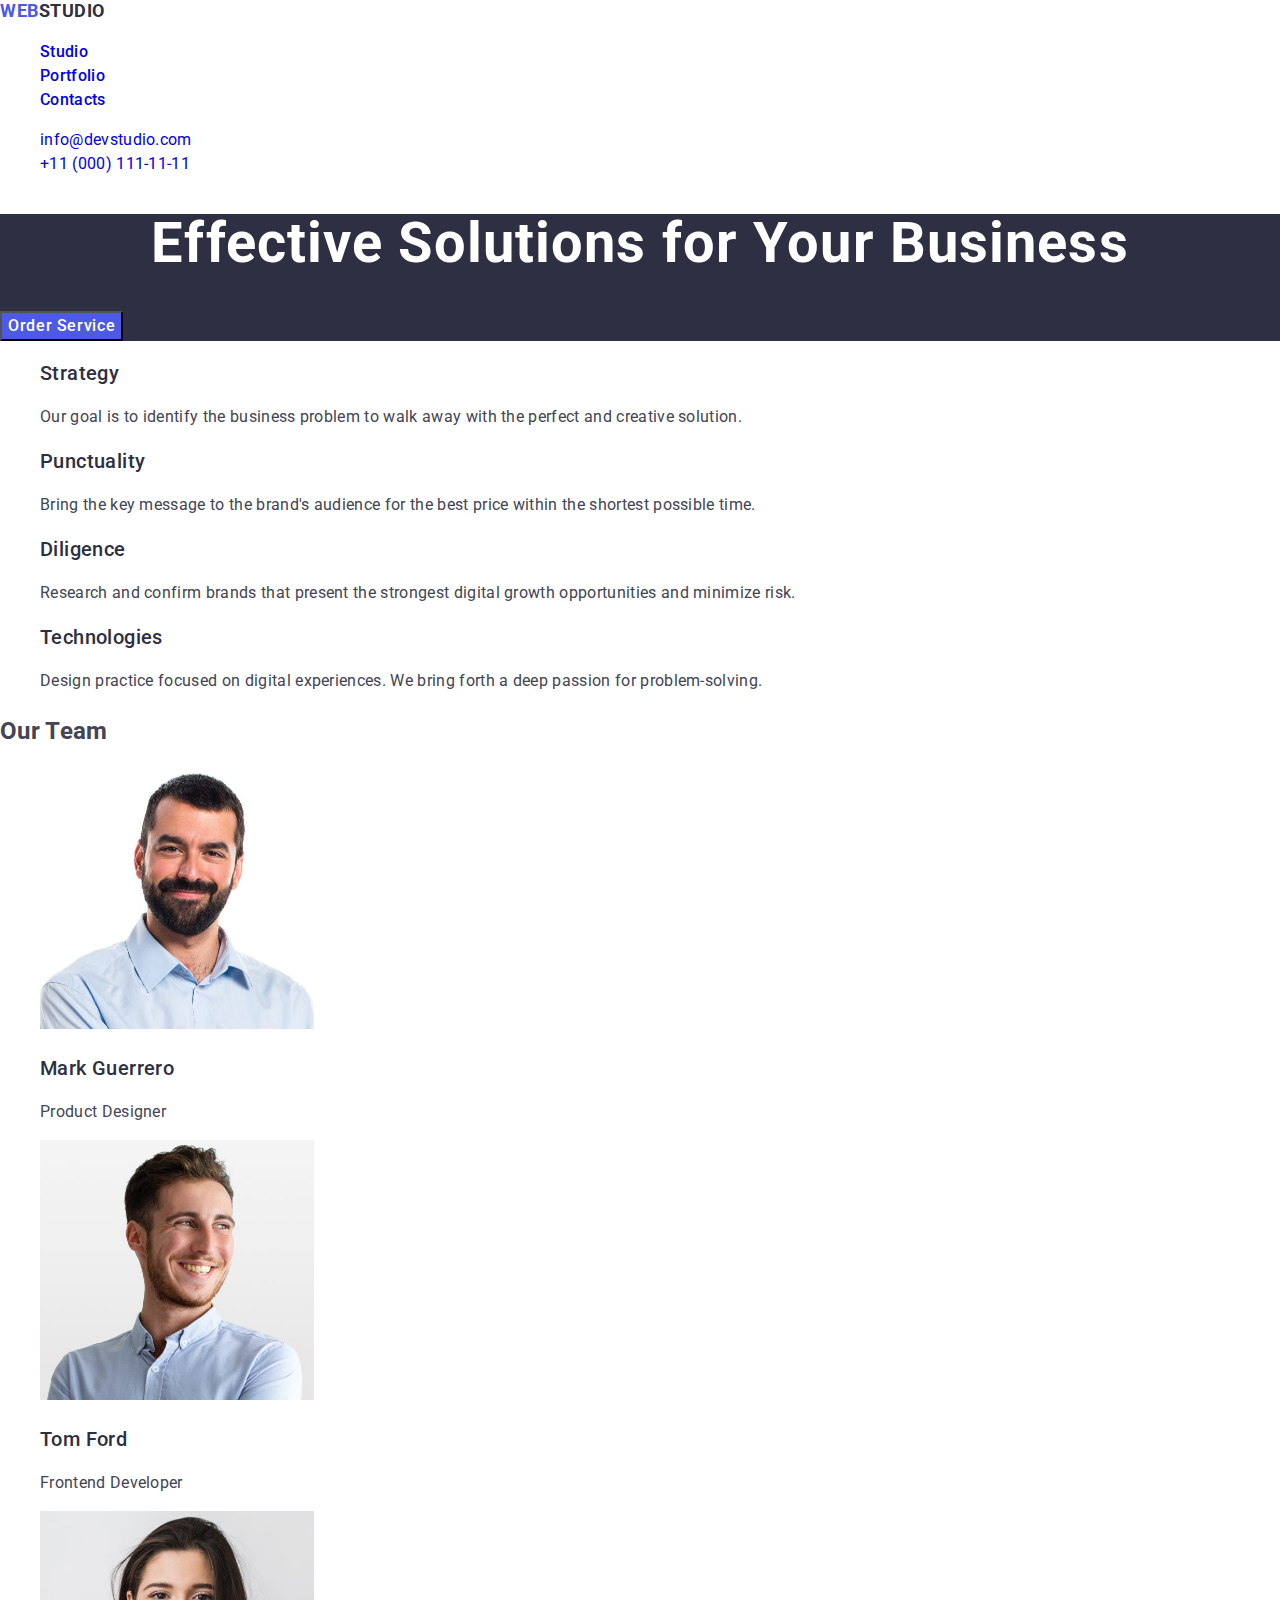
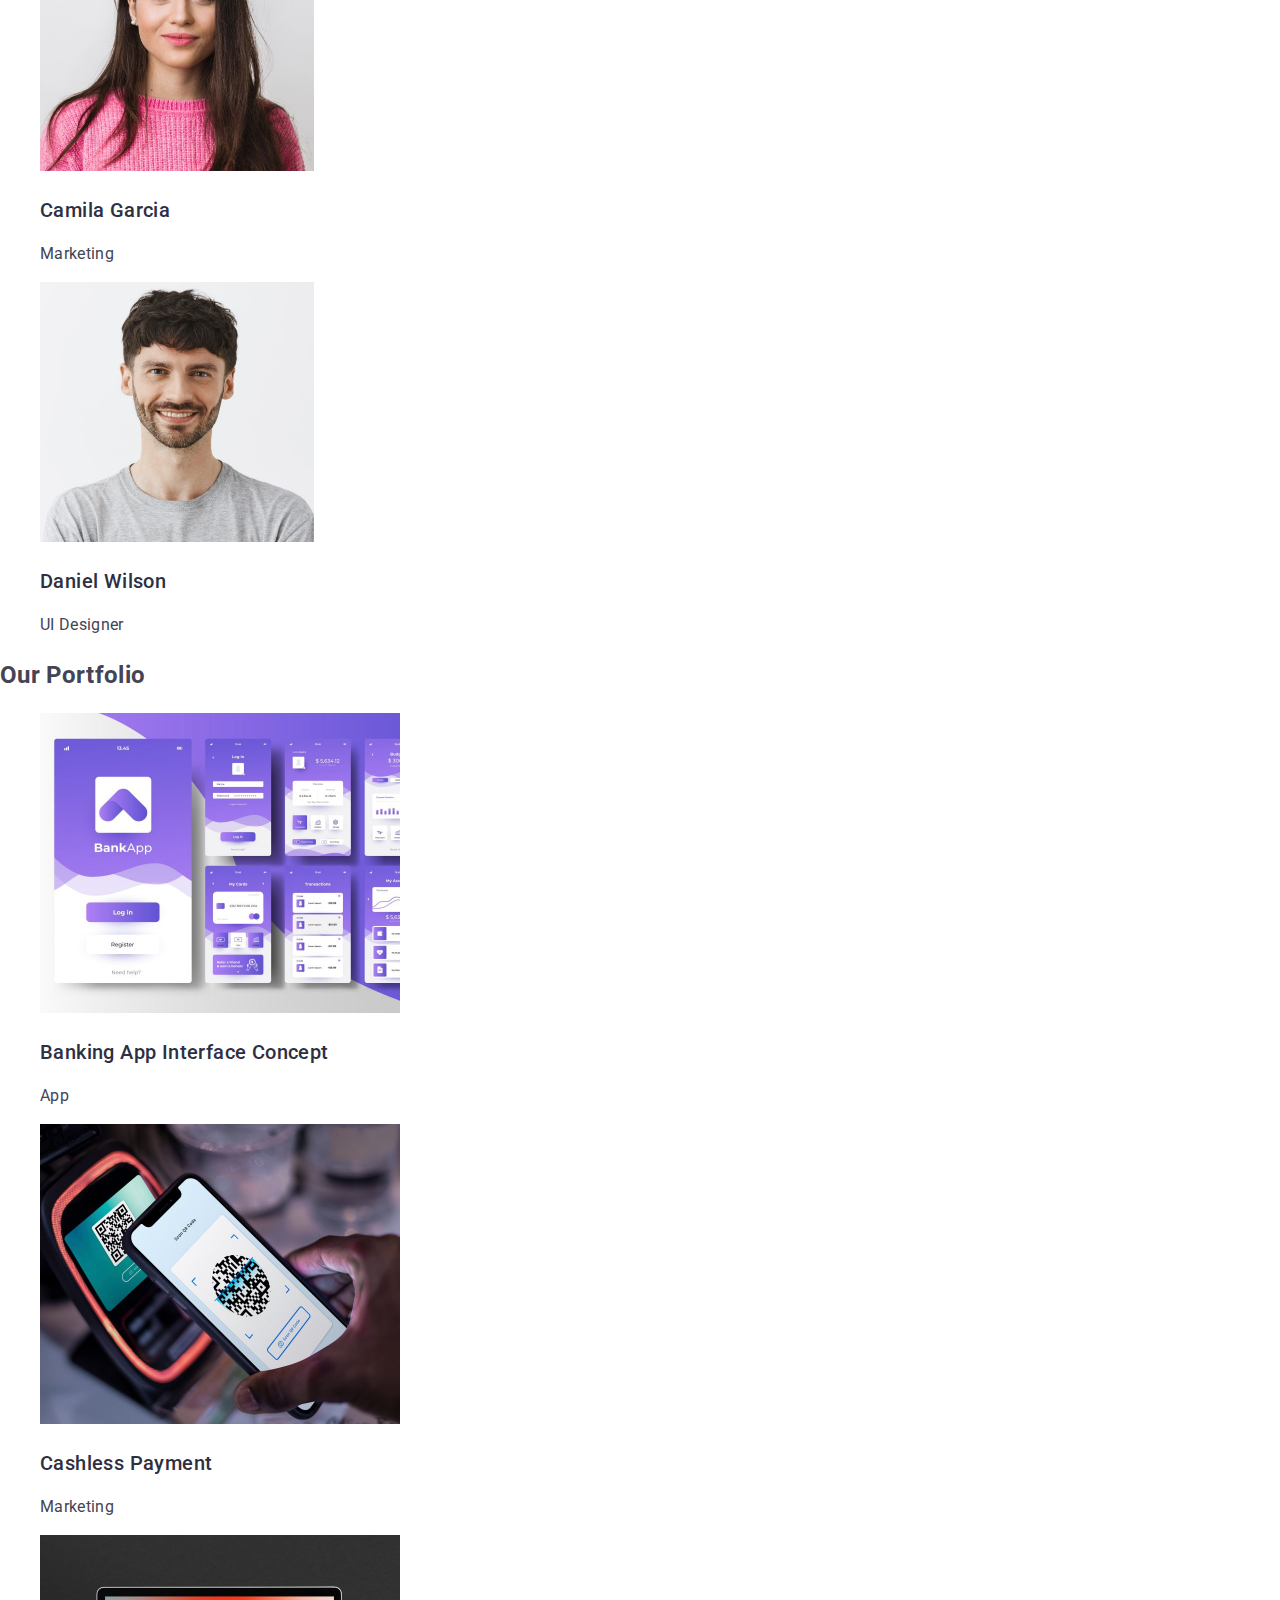
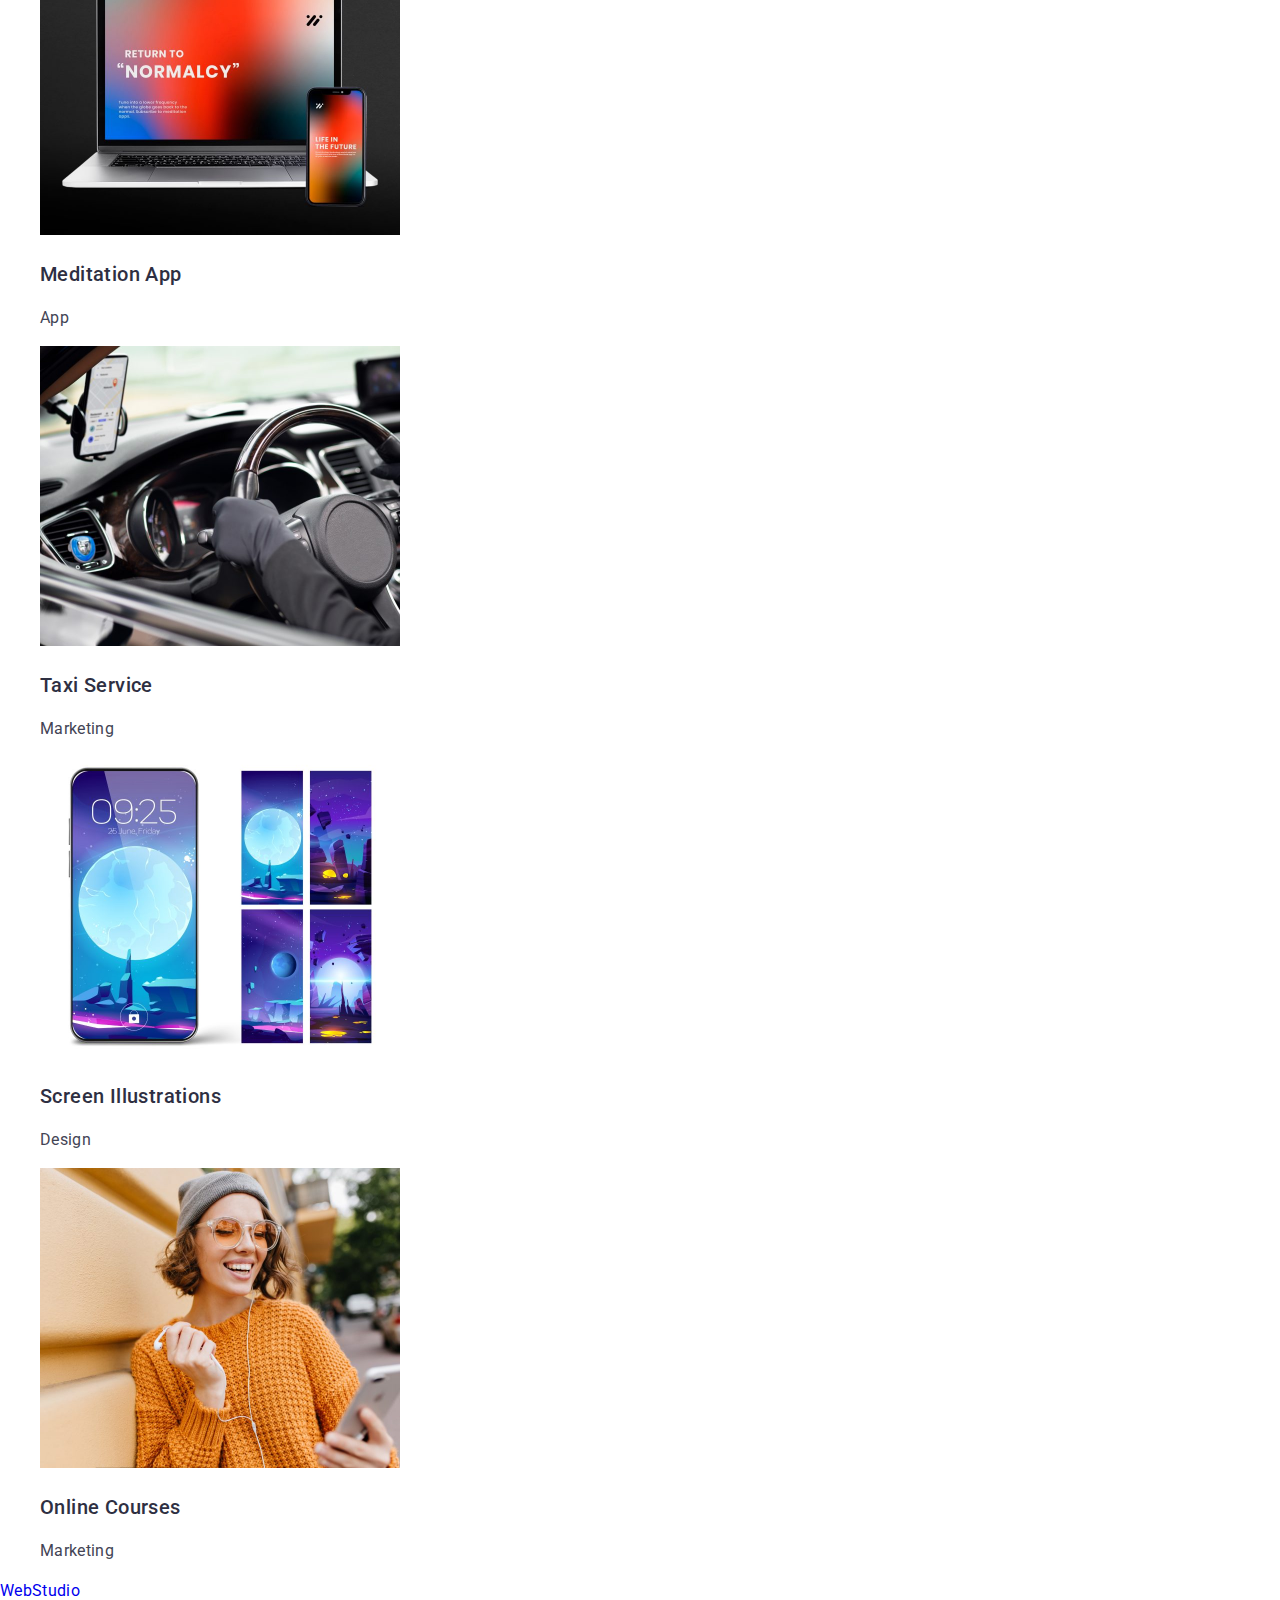
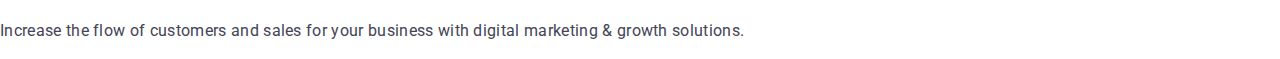
==== index.html @ e2eb5ea9 ".section-subtitle, .text" ====
<!DOCTYPE html>
<html lang="en">

<!-- #region Head -->

<head>
  <meta charset="UTF-8">
  <meta
    name="viewport"
    content="width=device-width, initial-scale=1.0"
  >
  <meta
    name="description"
    content="Creating modern and human-crafted websites"
  >
  <meta
    name="keywords"
    content="webpages, websites, business, portfolio, technologies, apps, service, solutions, strategies, sales, digital marketing"
  >

  <title>Webstudio</title>

  <!-- Custom Fonts -->
  <link
    rel="preconnect"
    href="https://fonts.googleapis.com"
  >
  <link
    rel="preconnect"
    href="https://fonts.gstatic.com"
    crossorigin
  >
  <link
    href="https://fonts.googleapis.com/css2?family=Raleway:wght@700&family=Roboto:wght@400;500;700&display=swap"
    rel="stylesheet"
  >

  <!-- Normalize -->
  <link
    rel="stylesheet"
    href="https://cdn.jsdelivr.net/npm/modern-normalize@2.0.0/modern-normalize.min.css"
  >

  <!-- Custom Styles -->
  <link
    rel="stylesheet"
    href="./css/styles.css"
  >
</head>
<!-- #endregion Head -->

<body>
  <!-- #region Header -->
  <header>
    <nav>
      <a
        href="./index.html"
        class="logo"
      >
        <span class=" logo logo-accent">Web</span>Studio
      </a>

      <ul class="nav-items">
        <li>
          <a href="#studio">
            Studio
          </a>
        </li>

        <li>
          <a href="#portfolio">
            Portfolio
          </a>
        </li>

        <li>
          <a href="#contacts">
            Contacts
          </a>
        </li>
      </ul>
    </nav>

    <address>
      <ul>
        <li>
          <a href="mailto:info@devstudio.com">
            info@devstudio.com
          </a>
        </li>

        <li>
          <a href="tel:+110001111111">
            +11 (000) 111-11-11
          </a>
        </li>
      </ul>
    </address>
  </header>
  <!-- #endregion Header -->

  <!-- #region Main -->
  <main>
    <!-- #region Hero -->
    <section class="hero">
      <h1 class="page-title">Effective Solutions for Your Business</h1>

      <button
        type="button"
        class="btn"
      >
        Order Service
      </button>
    </section>
    <!-- #endregion Hero -->

    <!-- #region Benefits -->
    <section>
      <h2
        class="visually-hidden section-title"
        id="studio"
      >
        Benefits
      </h2>

      <ul>
        <li>
          <h3 class="section-subtitle">Strategy</h3>
          <p class="text">
            Our goal is to identify the business problem to walk away with the perfect and creative solution.
          </p>
        </li>

        <li>
          <h3 class="section-subtitle">Punctuality</h3>
          <p class="text">
            Bring the key message to the brand's audience for the best price within the shortest possible time.
          </p>
        </li>

        <li>
          <h3 class="section-subtitle">Diligence</h3>
          <p class="text">
            Research and confirm brands that present the strongest digital growth opportunities and minimize risk.
          </p>
        </li>

        <li>
          <h3 class="section-subtitle">Technologies</h3>
          <p class="text">
            Design practice focused on digital experiences. We bring forth a deep passion for problem-solving.
          </p>
        </li>
      </ul>
    </section>
    <!-- #endregion Benefits -->

    <!-- #region Our-Team -->
    <section>
      <h2
        id="contacts"
        class="section-title"
      >
        Our Team
      </h2>

      <ul>
        <li>
          <img
            src="./images/our-team/img-1.jpg"
            alt="Team member number 1"
            width="274"
            height="260"
          >
          <h3 class="section-subtitle">Mark Guerrero</h3>
          <p class="text">Product Designer</p>
        </li>

        <li>
          <img
            src="./images/our-team/img-2.jpg"
            alt="Team member number 2"
            width="274"
            height="260"
          >
          <h3 class="section-subtitle">Tom Ford</h3>
          <p class="text">Frontend Developer</p>
        </li>

        <li>
          <img
            src="./images/our-team/img-3.jpg"
            alt="Team member number 3"
            width="274"
            height="260"
          >
          <h3 class="section-subtitle">Camila Garcia</h3>
          <p class="text">Marketing</p>
        </li>

        <li>
          <img
            src="./images/our-team/img-4.jpg"
            alt="Team member number 4"
            width="274"
            height="260"
          >
          <h3 class="section-subtitle">Daniel Wilson</h3>
          <p class="text">UI Designer</p>
        </li>
      </ul>
    </section>
    <!-- #endregion Our-Team -->

    <!-- #region Our-Portfolio -->
    <h2
      id="portfolio"
      class="section-title"
    >
      Our Portfolio
    </h2>
    <ul>
      <li>
        <a href="">
          <img
            src="./images/our-portfolio/img-1.jpg"
            alt="Portfolio project example number 1"
            width="360"
            height="300"
          >
          <h3 class="section-subtitle">Banking App Interface Concept</h3>
          <p class="text">App</p>
        </a>
      </li>

      <li>
        <a href="">
          <img
            src="./images/our-portfolio/img-2.jpg"
            alt="Portfolio project example number 2"
            width="360"
            height="300"
          >
          <h3 class="section-subtitle">Cashless Payment</h3>
          <p class="text">Marketing</p>
        </a>
      </li>

      <li>
        <a href="">
          <img
            src="./images/our-portfolio/img-3.jpg"
            alt="Portfolio project example number 3"
            width="360"
            height="300"
          >
          <h3 class="section-subtitle">Meditation App</h3>
          <p class="text">App</p>
        </a>
      </li>

      <li>
        <a href="">
          <img
            src="./images/our-portfolio/img-4.jpg"
            alt="Portfolio project example number 4"
            width="360"
            height="300"
          >
          <h3 class="section-subtitle">Taxi Service</h3>
          <p class="text">Marketing</p>
        </a>
      </li>

      <li>
        <a href="">
          <img
            src="./images/our-portfolio/img-5.jpg"
            alt="Portfolio project example number 5"
            width="360"
            height="300"
          >
          <h3 class="section-subtitle">Screen Illustrations</h3>
          <p class="text">Design</p>
        </a>
      </li>

      <li>
        <a href="">
          <img
            src="./images/our-portfolio/img-6.jpg"
            alt="Portfolio project example number 6"
            width="360"
            height="300"
          >
          <h3 class="section-subtitle">Online Courses</h3>
          <p class="text">Marketing</p>
        </a>
      </li>
    </ul>
    <!-- #endregion Our-Portfolio -->
  </main>
  <!-- #nedregion Main -->

  <!-- #region Footer -->
  <footer>
    <a href="./index.html">
      <span>Web</span>Studio
    </a>

    <p class="text .footer-text">
      Increase the flow of customers and sales for your business with digital marketing & growth solutions.
    </p>
  </footer>
  <!-- #endregion Footer -->
</body>

</html>
---- css/styles.css ----
/* #region Variables */
:root {
  /* Fonts */
  --primary-font: 'Roboto', sans-serif;
  --secondary-font: 'Raleway', sans-serif;

  /* Colors */
  --primary-brand-cl: #4d5ae5;
  --pressed-state-cl: #404bbf;
  --dark-cl: #2e2f42;
  --success-cl: #31d0aa;
  --text-cl: #434455;
  --subtle-text-cl: #8e8f99;
  --accent-cl: #e7e9fc;
  --light-cl: #f4f4fd;
  --modal-overlay-cl: rgba(46, 47, 66, 0.4);
  --hero-bg-cl: rgba(46, 47, 66, 0.7);
  --white-bg-cl: #fff;
  --modal-bg-cl: #fcfcfc;
}
/* #endregion Variables */

/* #region Base-Styles */
body {
  font-family: var(--primary-font);
  line-height: 1.5;
  letter-spacing: 0.02em;
  color: var(--text-cl);
  background-color: var(--white-bg-cl);

  /* Default values */
  font-size: 16px;
  font-weight: 400;
  font-style: normal;
}

a {
  text-decoration: none;
}

ul,
ol {
  list-style-type: none;
}

address {
  font-style: normal;
}

button {
  cursor: pointer;
  line-height: 1.5;
}
/* #endregion Base-Styles */

/* #region Common-Styles */
.visually-hidden {
  position: absolute;
  width: 1px;
  height: 1px;
  margin: -1px;
  border: 0;
  padding: 0;

  white-space: nowrap;
  clip-path: inset(100%);
  clip: rect(0 0 0 0);
  overflow: hidden;
}

.page-title {
  font-weight: 700;
  font-size: 56px;
  line-height: 1.07;
  letter-spacing: 0.02em;
  text-align: center;
  color: var(--white-bg-cl);
}

.btn {
  font-weight: 500;
  letter-spacing: 0.04em;
  background-color: var(--primary-brand-cl);
  color: var(--white-bg-cl);
}

.section-title {
}

.section-subtitle {
  font-family: var(--font-family);
  font-weight: 500;
  font-size: 20px;
  line-height: 120%;
  letter-spacing: 0.02em;
  color: var(--dark-cl);
}

.text {
  font-family: var(--font-family);
  font-weight: 400;
  font-size: 16px;
  line-height: 150%;
  letter-spacing: 0.02em;
  color: var(--text-cl);
}
/* #endregion Common-Styles */

/* #region Header */
.logo {
  color: var(--dark-cl);
  font-size: 18px;
  font-weight: 700;
  line-height: 1.17;
  letter-spacing: 0.03em;
  text-transform: uppercase;
}

.logo-accent {
  color: var(--primary-brand-cl);
}

.nav-items {
  font-weight: 500;
  letter-spacing: 0.02em;
  color: var(--dark-cl);
}
/* #endregion Header */

/* #rerion Hero */
.hero {
  background-color: var(--dark-cl);
}
/* #endrerion Hero */

/* #region Benefits */
/* #endregion Benefits */

/* #region Our-Team */
/* #endregion Our-Team */

/* #region Our-Portfolio */
/* #endregion Our-Portfolio */

/* #region Footer */
.footer-text {
  color: var(--light-cl);
}
/* #endregion Footer */

/* .raleway {
  font-optical-sizing: auto;
} */
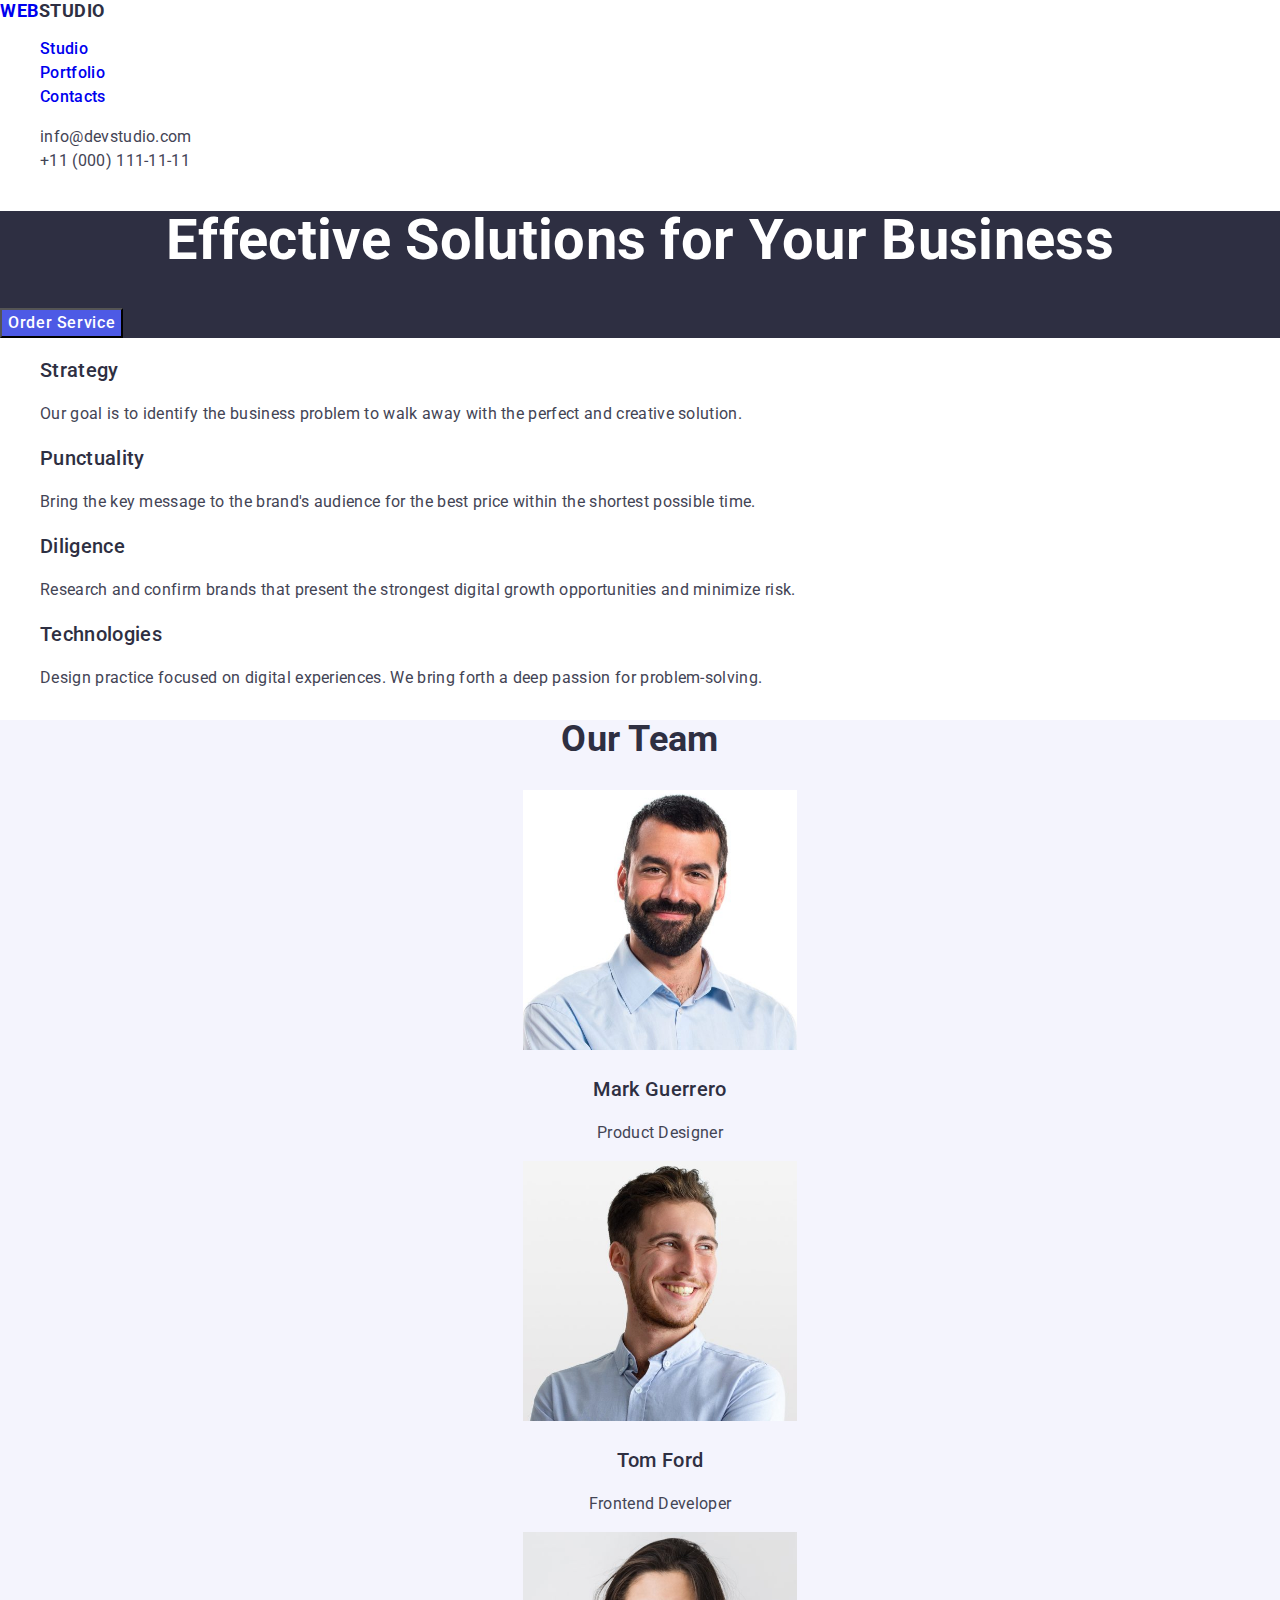
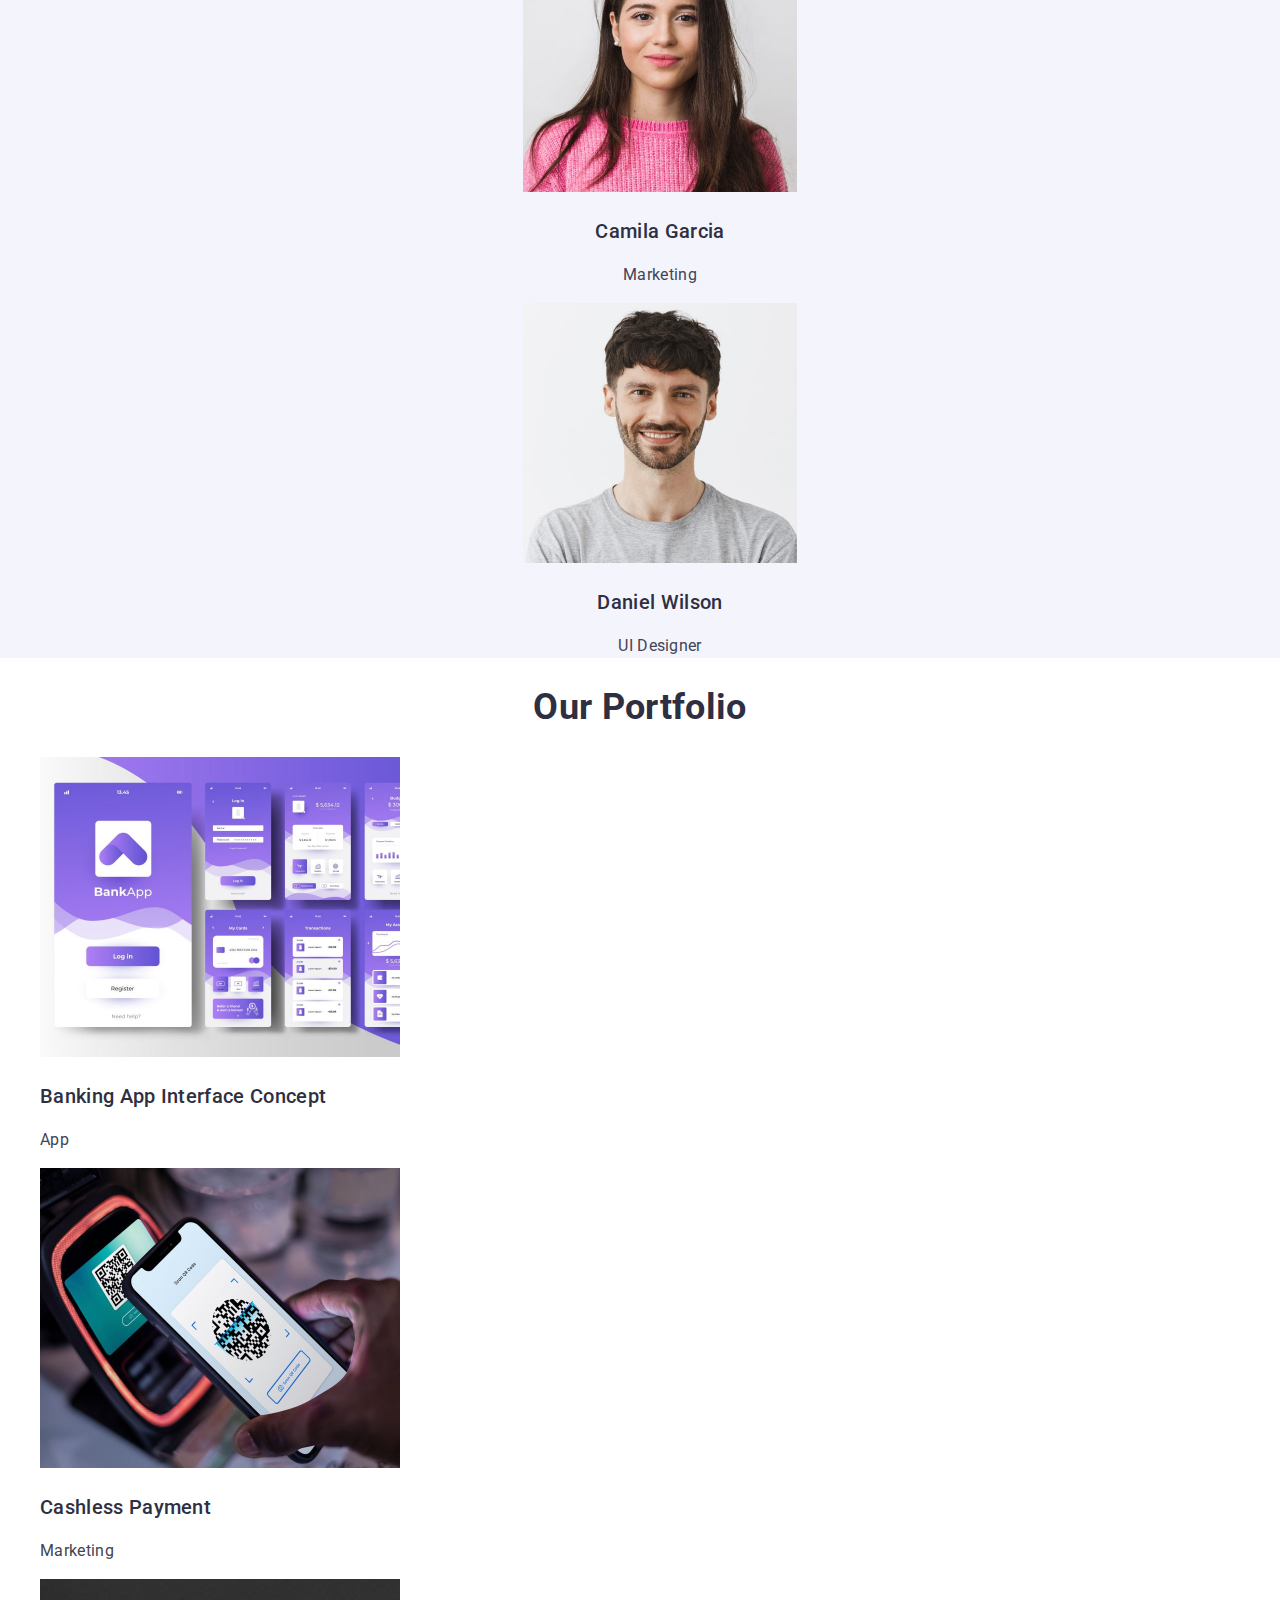
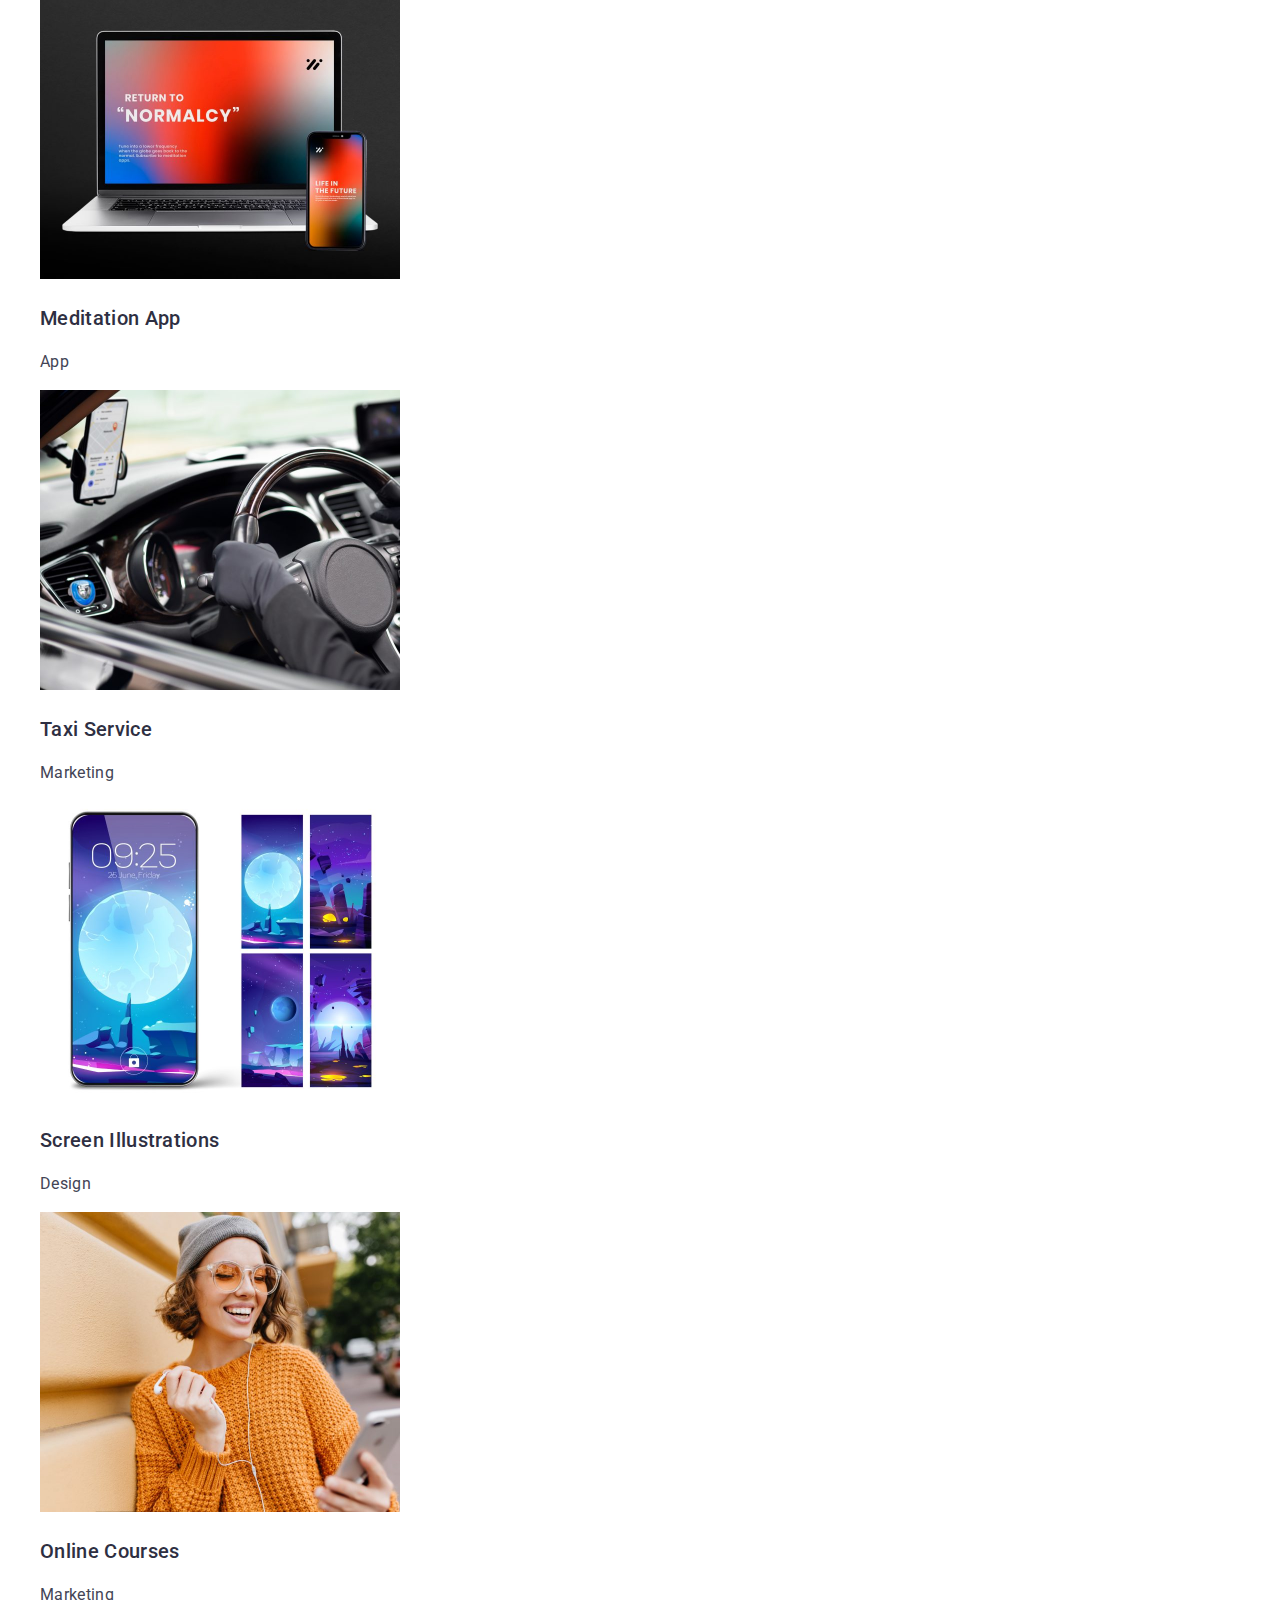
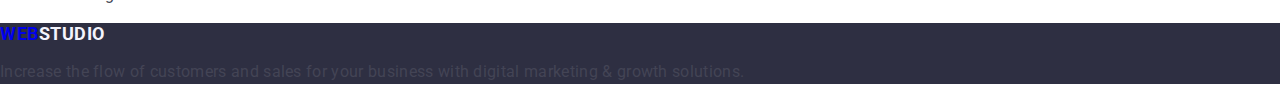
==== commit 5be3da27: "dealing with the states" ====
--- a/index.html
+++ b/index.html
@@ -53,28 +53,36 @@
   <!-- #region Header -->
   <header>
     <nav>
-      <a
-        href="./index.html"
-        class="logo"
-      >
-        <span class=" logo logo-accent">Web</span>Studio
-      </a>
+      <div class="logo">
+        <a href="./index.html">
+          Web<span class="logo-header-accent">Studio</span>
+        </a>
+      </div>
 
       <ul class="nav-items">
         <li>
-          <a href="#studio">
+          <a
+            href="#studio"
+            class="nav-link"
+          >
             Studio
           </a>
         </li>
 
         <li>
-          <a href="#portfolio">
+          <a
+            href="#portfolio"
+            class="nav-link"
+          >
             Portfolio
           </a>
         </li>
 
         <li>
-          <a href="#contacts">
+          <a
+            href="#contacts"
+            class="nav-link"
+          >
             Contacts
           </a>
         </li>
@@ -84,13 +92,19 @@
     <address>
       <ul>
         <li>
-          <a href="mailto:info@devstudio.com">
+          <a
+            href="mailto:info@devstudio.com"
+            class="address-link"
+          >
             info@devstudio.com
           </a>
         </li>
 
         <li>
-          <a href="tel:+110001111111">
+          <a
+            href="tel:+110001111111"
+            class="address-link"
+          >
             +11 (000) 111-11-11
           </a>
         </li>
@@ -156,7 +170,7 @@
     <!-- #endregion Benefits -->
 
     <!-- #region Our-Team -->
-    <section>
+    <section class="team">
       <h2
         id="contacts"
         class="section-title"
@@ -303,10 +317,12 @@
   <!-- #nedregion Main -->
 
   <!-- #region Footer -->
-  <footer>
-    <a href="./index.html">
-      <span>Web</span>Studio
-    </a>
+  <footer class="footer">
+    <div class="logo">
+      <a href="./index.html">
+        Web<span class="logo-footer-accent">Studio</span>
+      </a>
+    </div>
 
     <p class="text .footer-text">
       Increase the flow of customers and sales for your business with digital marketing & growth solutions.
--- a/css/styles.css
+++ b/css/styles.css
@@ -72,7 +72,6 @@
   font-weight: 700;
   font-size: 56px;
   line-height: 1.07;
-  letter-spacing: 0.02em;
   text-align: center;
   color: var(--white-bg-cl);
 }
@@ -80,33 +79,29 @@
 .btn {
   font-weight: 500;
   letter-spacing: 0.04em;
+  color: var(--white-bg-cl);
   background-color: var(--primary-brand-cl);
-  color: var(--white-bg-cl);
 }
 
 .section-title {
+  font-weight: 700;
+  font-size: 36px;
+  line-height: 1.11;
+  text-align: center;
+  color: var(--dark-cl);
 }
 
 .section-subtitle {
-  font-family: var(--font-family);
   font-weight: 500;
   font-size: 20px;
-  line-height: 120%;
-  letter-spacing: 0.02em;
+  line-height: 1.2;
   color: var(--dark-cl);
 }
 
 .text {
-  font-family: var(--font-family);
-  font-weight: 400;
-  font-size: 16px;
-  line-height: 150%;
-  letter-spacing: 0.02em;
   color: var(--text-cl);
 }
-/* #endregion Common-Styles */
 
-/* #region Header */
 .logo {
   color: var(--dark-cl);
   font-size: 18px;
@@ -115,15 +110,30 @@
   letter-spacing: 0.03em;
   text-transform: uppercase;
 }
+/* #endregion Common-Styles */
 
-.logo-accent {
-  color: var(--primary-brand-cl);
+/* #region Header */
+.logo-header-accent {
+  color: var(--dark-cl);
 }
 
 .nav-items {
   font-weight: 500;
-  letter-spacing: 0.02em;
   color: var(--dark-cl);
+}
+
+.nav-link:hover,
+.nav-link:focus {
+  color: var(--pressed-state-cl);
+}
+
+.address-link {
+  color: currentColor;
+}
+
+.address-link:hover,
+.address-link:focus {
+  color: var(--pressed-state-cl);
 }
 /* #endregion Header */
 
@@ -137,17 +147,25 @@
 /* #endregion Benefits */
 
 /* #region Our-Team */
+.team {
+  background-color: var(--light-cl);
+  text-align: center;
+}
 /* #endregion Our-Team */
 
 /* #region Our-Portfolio */
 /* #endregion Our-Portfolio */
 
 /* #region Footer */
+.footer {
+  background-color: var(--dark-cl);
+}
+
+.logo-footer-accent {
+  color: var(--light-cl);
+}
+
 .footer-text {
   color: var(--light-cl);
 }
 /* #endregion Footer */
-
-/* .raleway {
-  font-optical-sizing: auto;
-} */
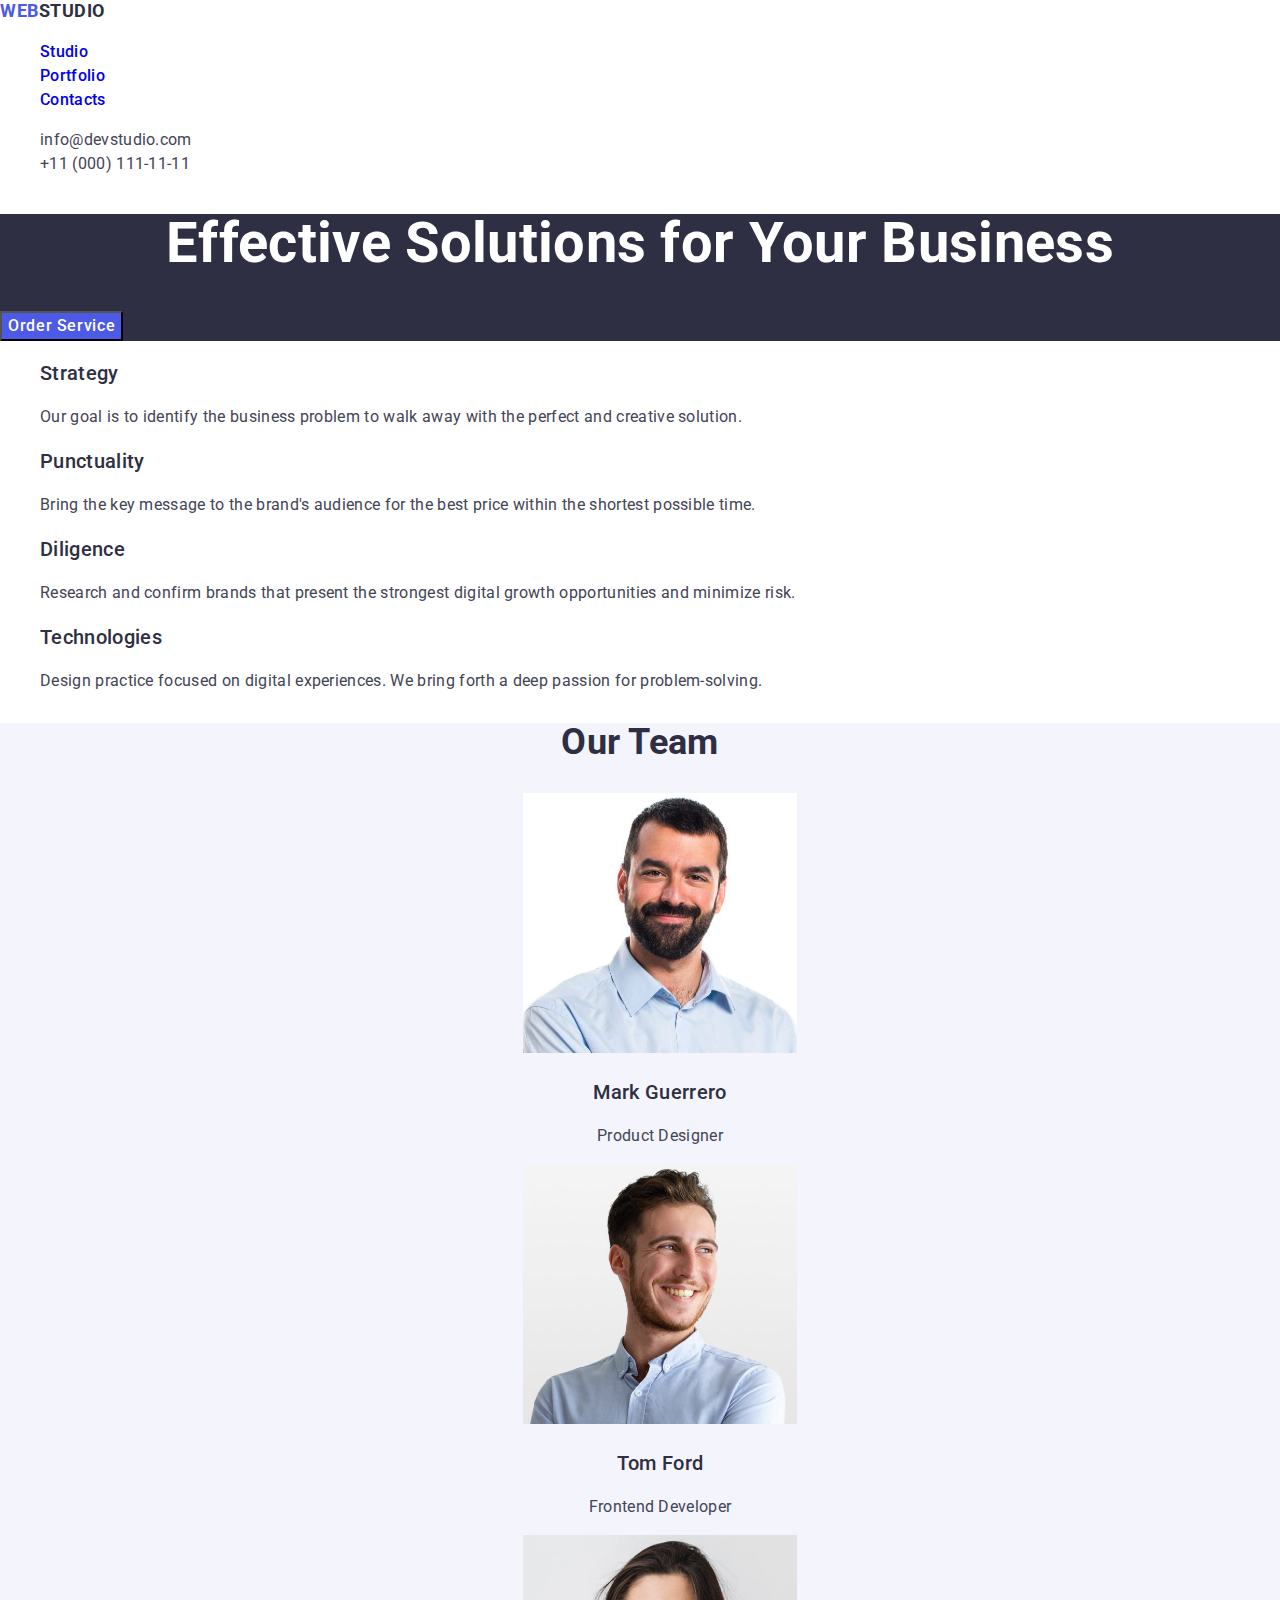
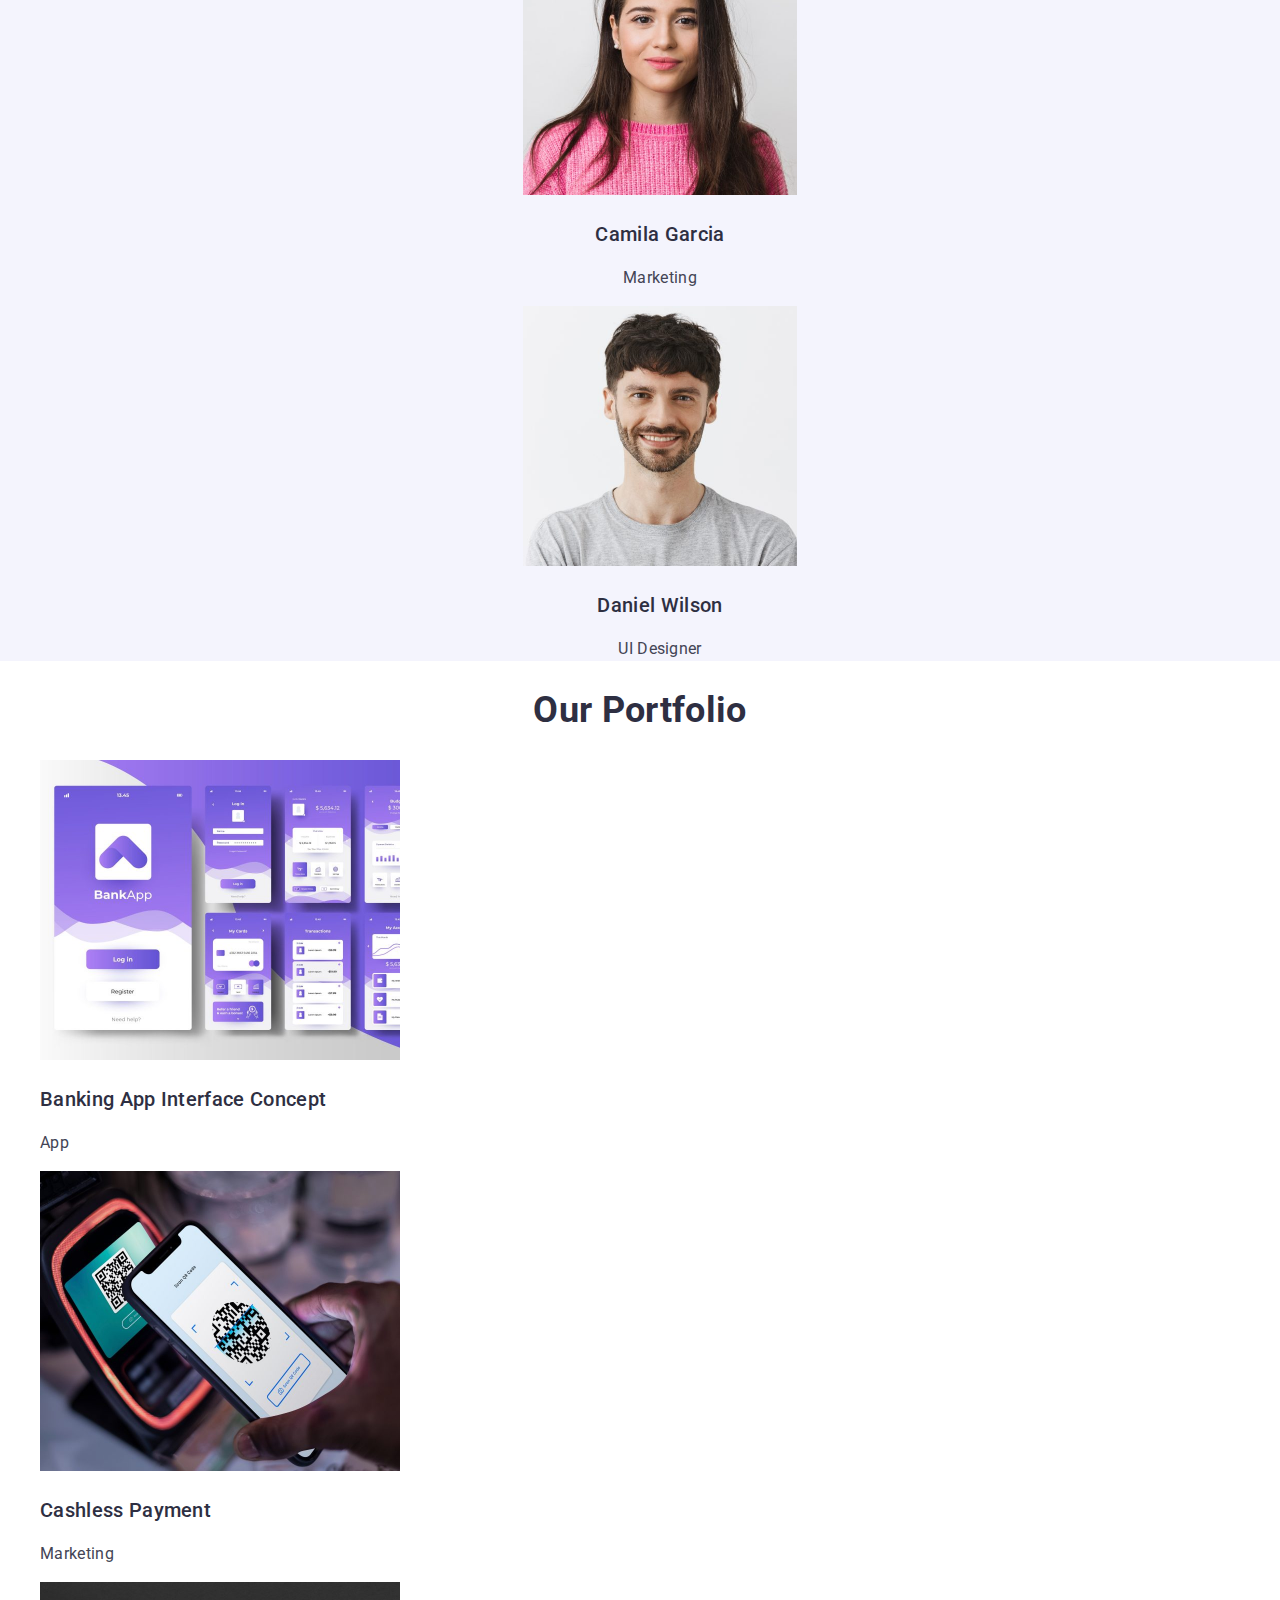
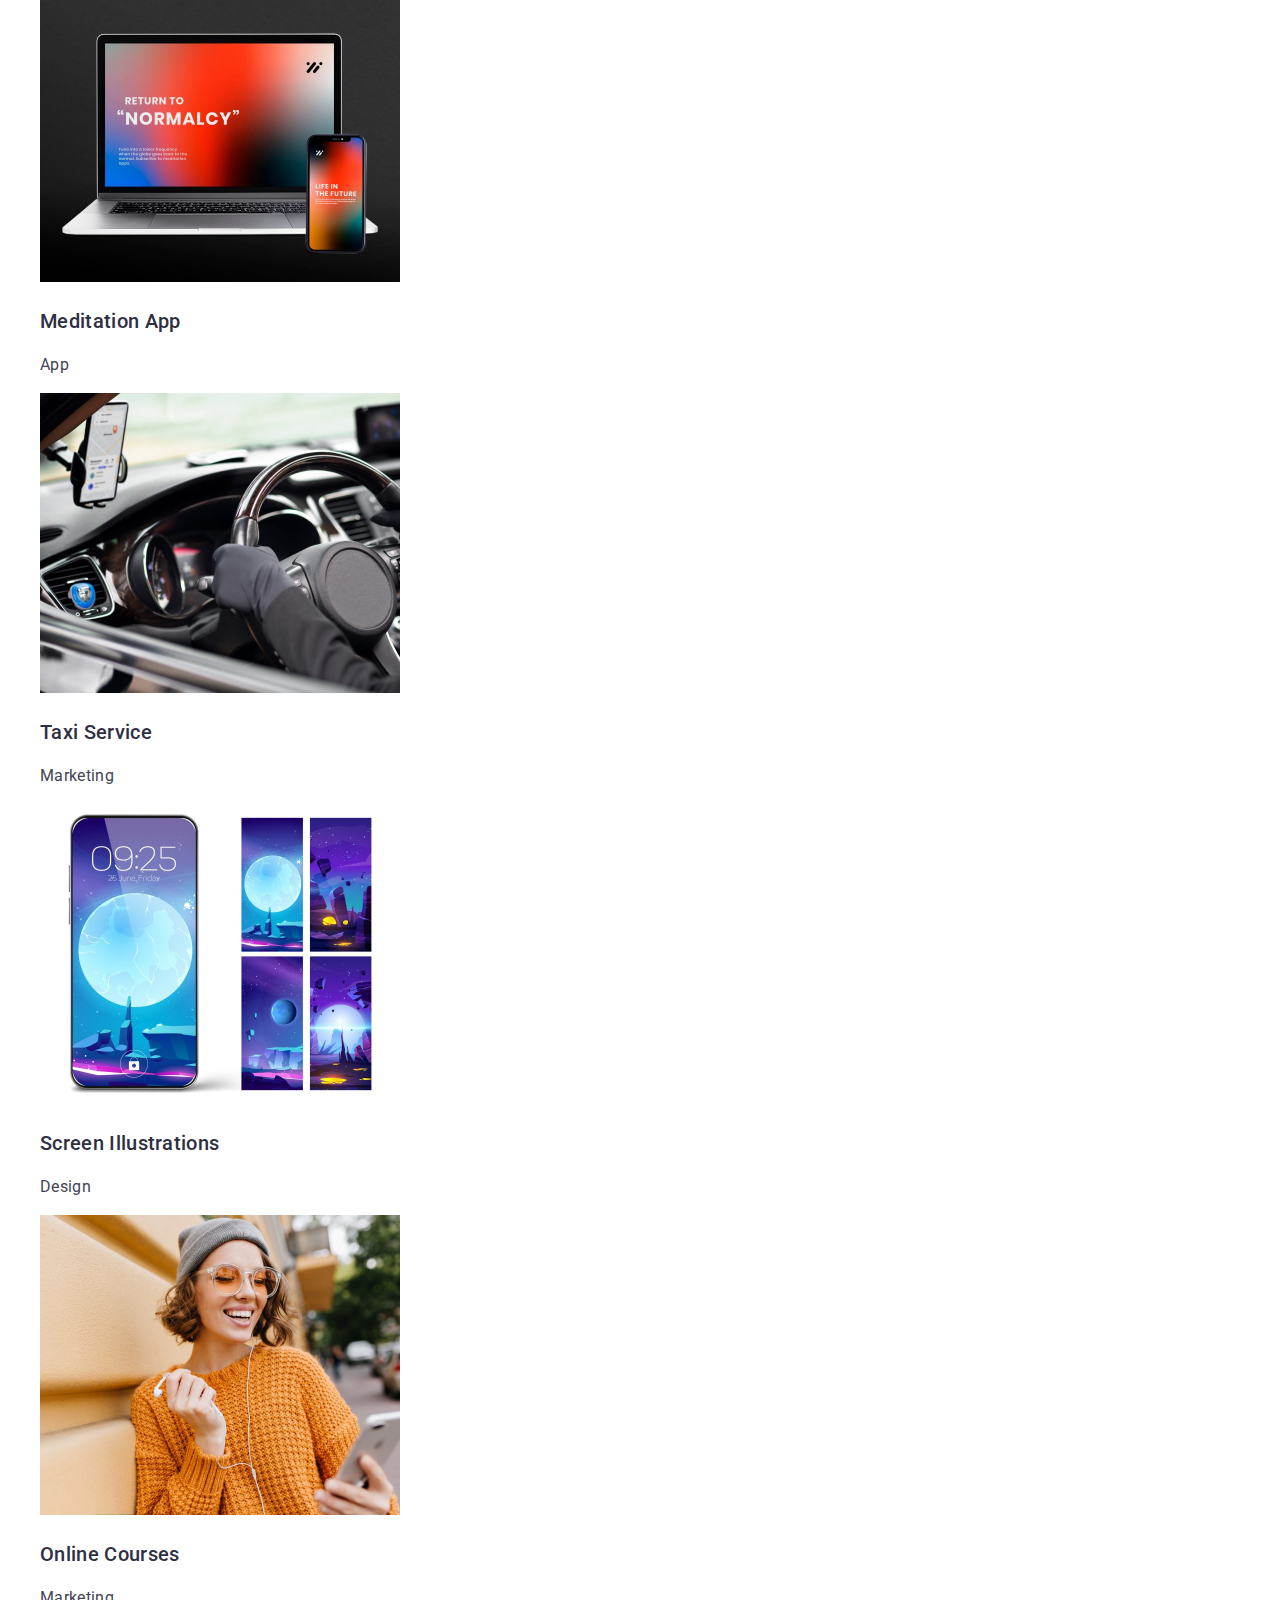
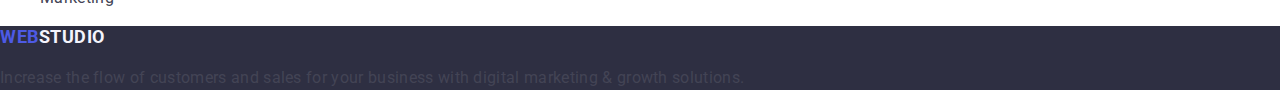
==== commit 815d07a4: "logo" ====
--- a/index.html
+++ b/index.html
@@ -53,11 +53,12 @@
   <!-- #region Header -->
   <header>
     <nav>
-      <div class="logo">
-        <a href="./index.html">
-          Web<span class="logo-header-accent">Studio</span>
-        </a>
-      </div>
+      <a
+        href="./index.html"
+        class="logo"
+      >
+        Web<span class="logo-header-accent">Studio</span>
+      </a>
 
       <ul class="nav-items">
         <li>
@@ -131,8 +132,9 @@
     <!-- #region Benefits -->
     <section>
       <h2
-        class="visually-hidden section-title"
+        class="section-title"
         id="studio"
+        hidden
       >
         Benefits
       </h2>
@@ -318,11 +320,12 @@
 
   <!-- #region Footer -->
   <footer class="footer">
-    <div class="logo">
-      <a href="./index.html">
-        Web<span class="logo-footer-accent">Studio</span>
-      </a>
-    </div>
+    <a
+      href="./index.html"
+      class="logo"
+    >
+      Web<span class="logo-footer-accent">Studio</span>
+    </a>
 
     <p class="text .footer-text">
       Increase the flow of customers and sales for your business with digital marketing & growth solutions.
--- a/css/styles.css
+++ b/css/styles.css
@@ -17,7 +17,13 @@
   --hero-bg-cl: rgba(46, 47, 66, 0.7);
   --white-bg-cl: #fff;
   --modal-bg-cl: #fcfcfc;
+
+  /* Font-Weights */
+  --base-weight: 400;
+  --lg-weight: 500;
+  --xl-weight: 700;
 }
+
 /* #endregion Variables */
 
 /* #region Base-Styles */
@@ -30,7 +36,7 @@
 
   /* Default values */
   font-size: 16px;
-  font-weight: 400;
+  font-weight: var(--base-weight);
   font-style: normal;
 }
 
@@ -49,27 +55,13 @@
 
 button {
   cursor: pointer;
-  line-height: 1.5;
+  font-family: inherit;
 }
 /* #endregion Base-Styles */
 
 /* #region Common-Styles */
-.visually-hidden {
-  position: absolute;
-  width: 1px;
-  height: 1px;
-  margin: -1px;
-  border: 0;
-  padding: 0;
-
-  white-space: nowrap;
-  clip-path: inset(100%);
-  clip: rect(0 0 0 0);
-  overflow: hidden;
-}
-
 .page-title {
-  font-weight: 700;
+  font-weight: var(--xl-weight);
   font-size: 56px;
   line-height: 1.07;
   text-align: center;
@@ -77,14 +69,20 @@
 }
 
 .btn {
-  font-weight: 500;
+  line-height: 1.5;
   letter-spacing: 0.04em;
+  font-weight: var(--lg-weight);
   color: var(--white-bg-cl);
   background-color: var(--primary-brand-cl);
 }
 
+.btn:hover,
+.btn:focus {
+  background-color: var(--pressed-state-cl);
+}
+
 .section-title {
-  font-weight: 700;
+  font-weight: var(--xl-weight);
   font-size: 36px;
   line-height: 1.11;
   text-align: center;
@@ -92,7 +90,7 @@
 }
 
 .section-subtitle {
-  font-weight: 500;
+  font-weight: var(--lg-weight);
   font-size: 20px;
   line-height: 1.2;
   color: var(--dark-cl);
@@ -103,9 +101,9 @@
 }
 
 .logo {
-  color: var(--dark-cl);
+  color: var(--primary-brand-cl);
   font-size: 18px;
-  font-weight: 700;
+  font-weight: var(--xl-weight);
   line-height: 1.17;
   letter-spacing: 0.03em;
   text-transform: uppercase;
@@ -118,7 +116,7 @@
 }
 
 .nav-items {
-  font-weight: 500;
+  font-weight: var(--lg-weight);
   color: var(--dark-cl);
 }
 
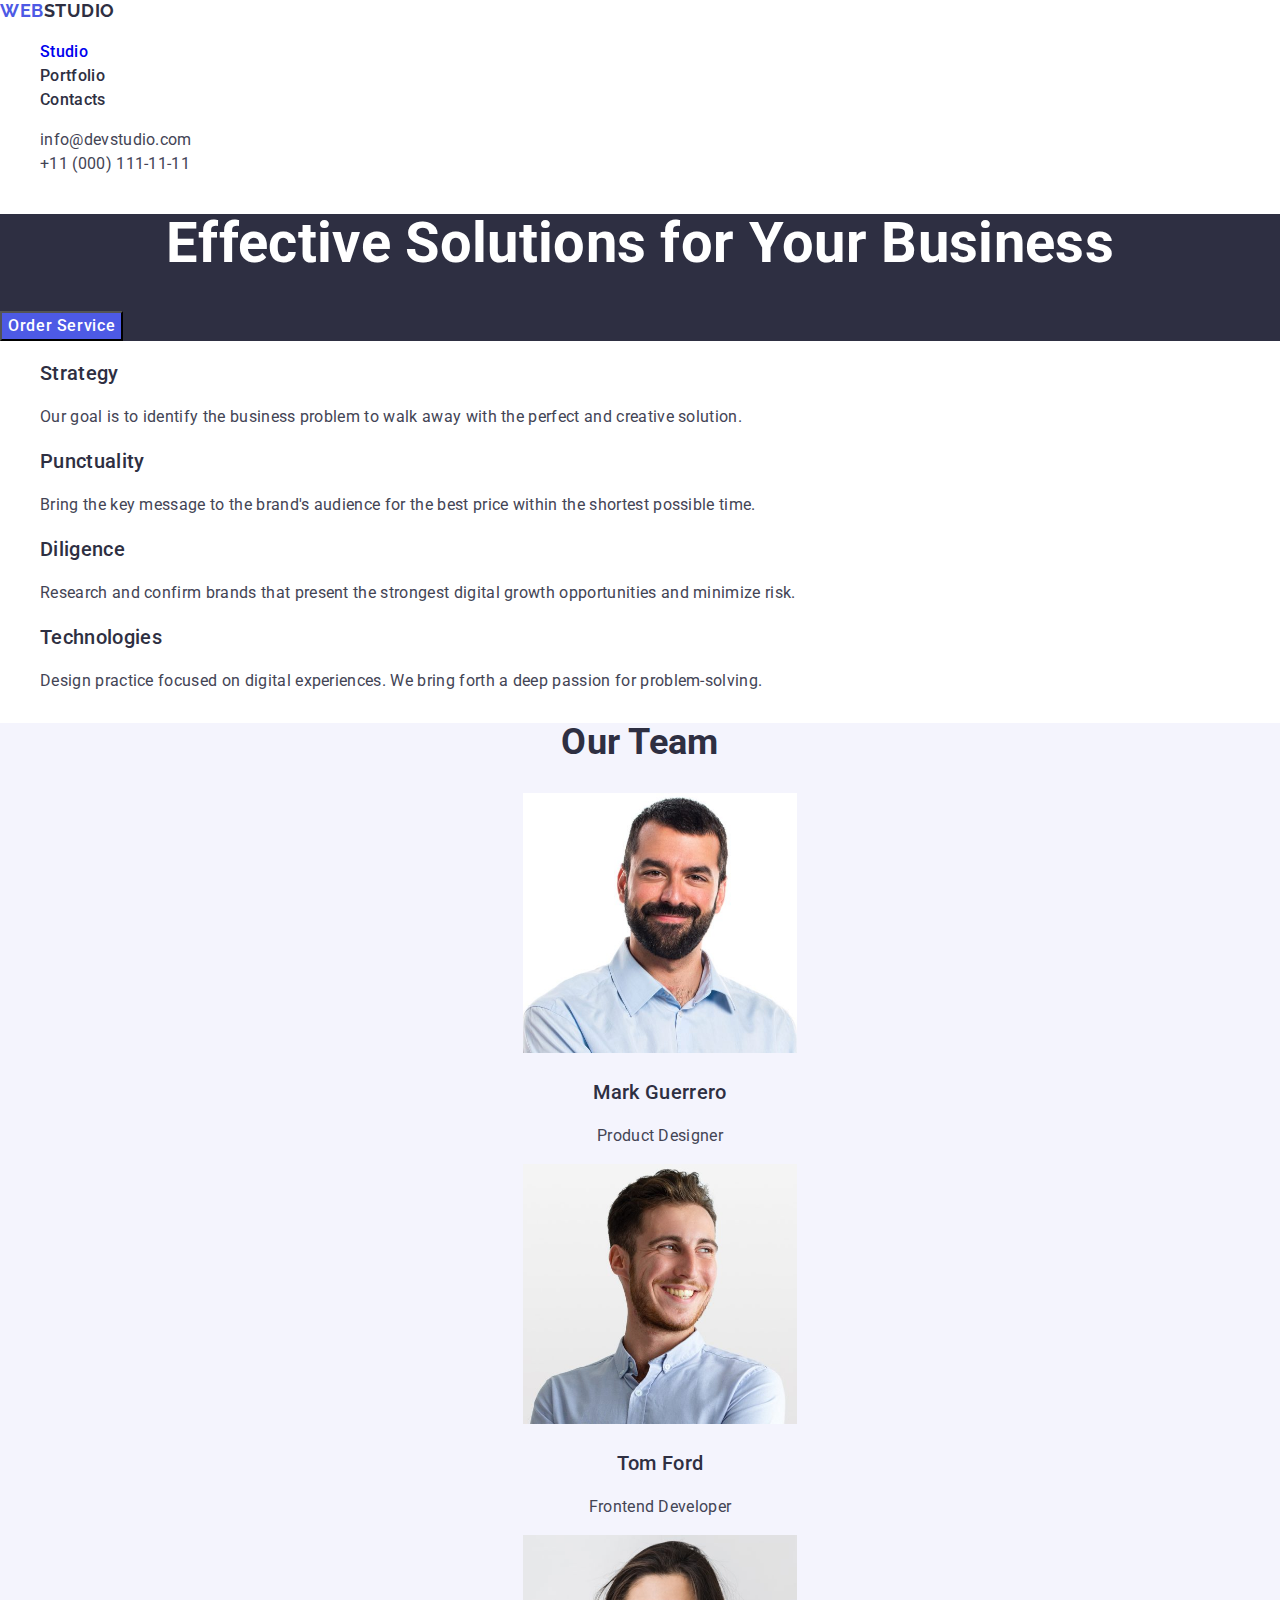
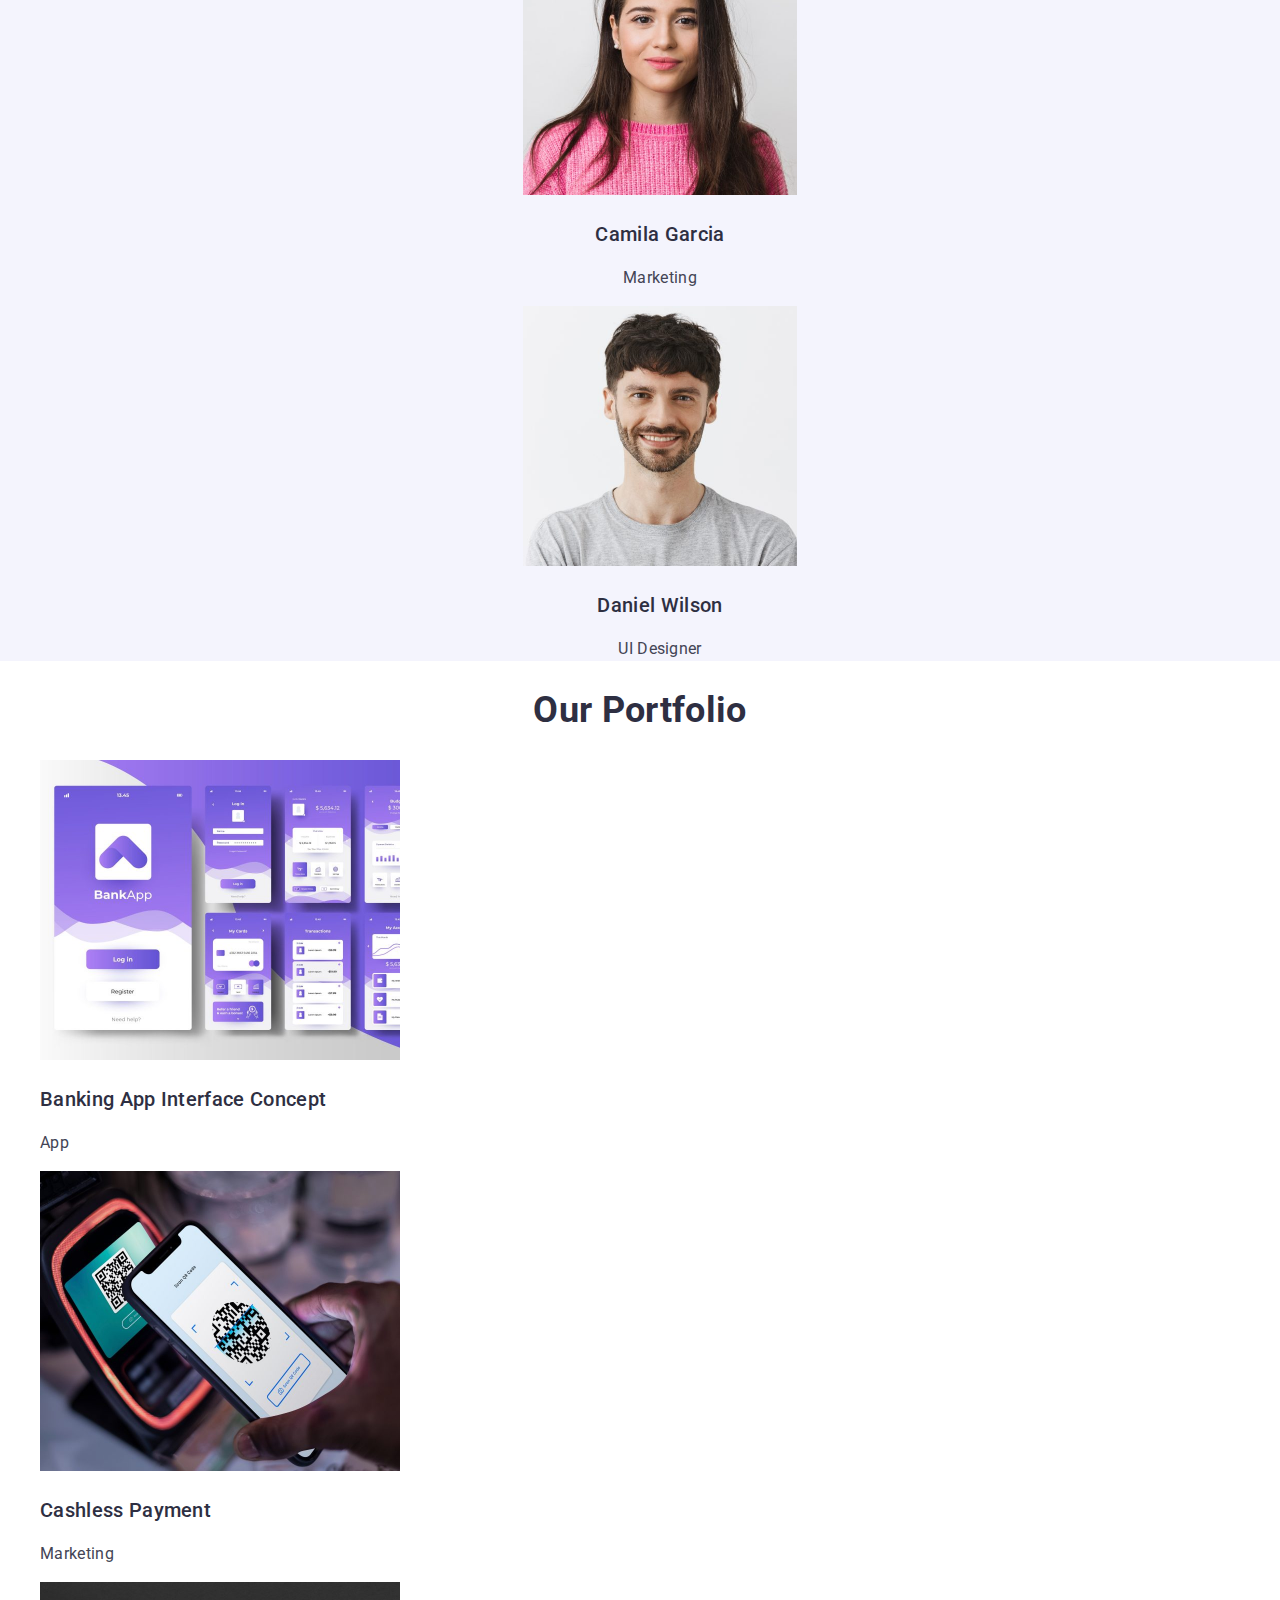
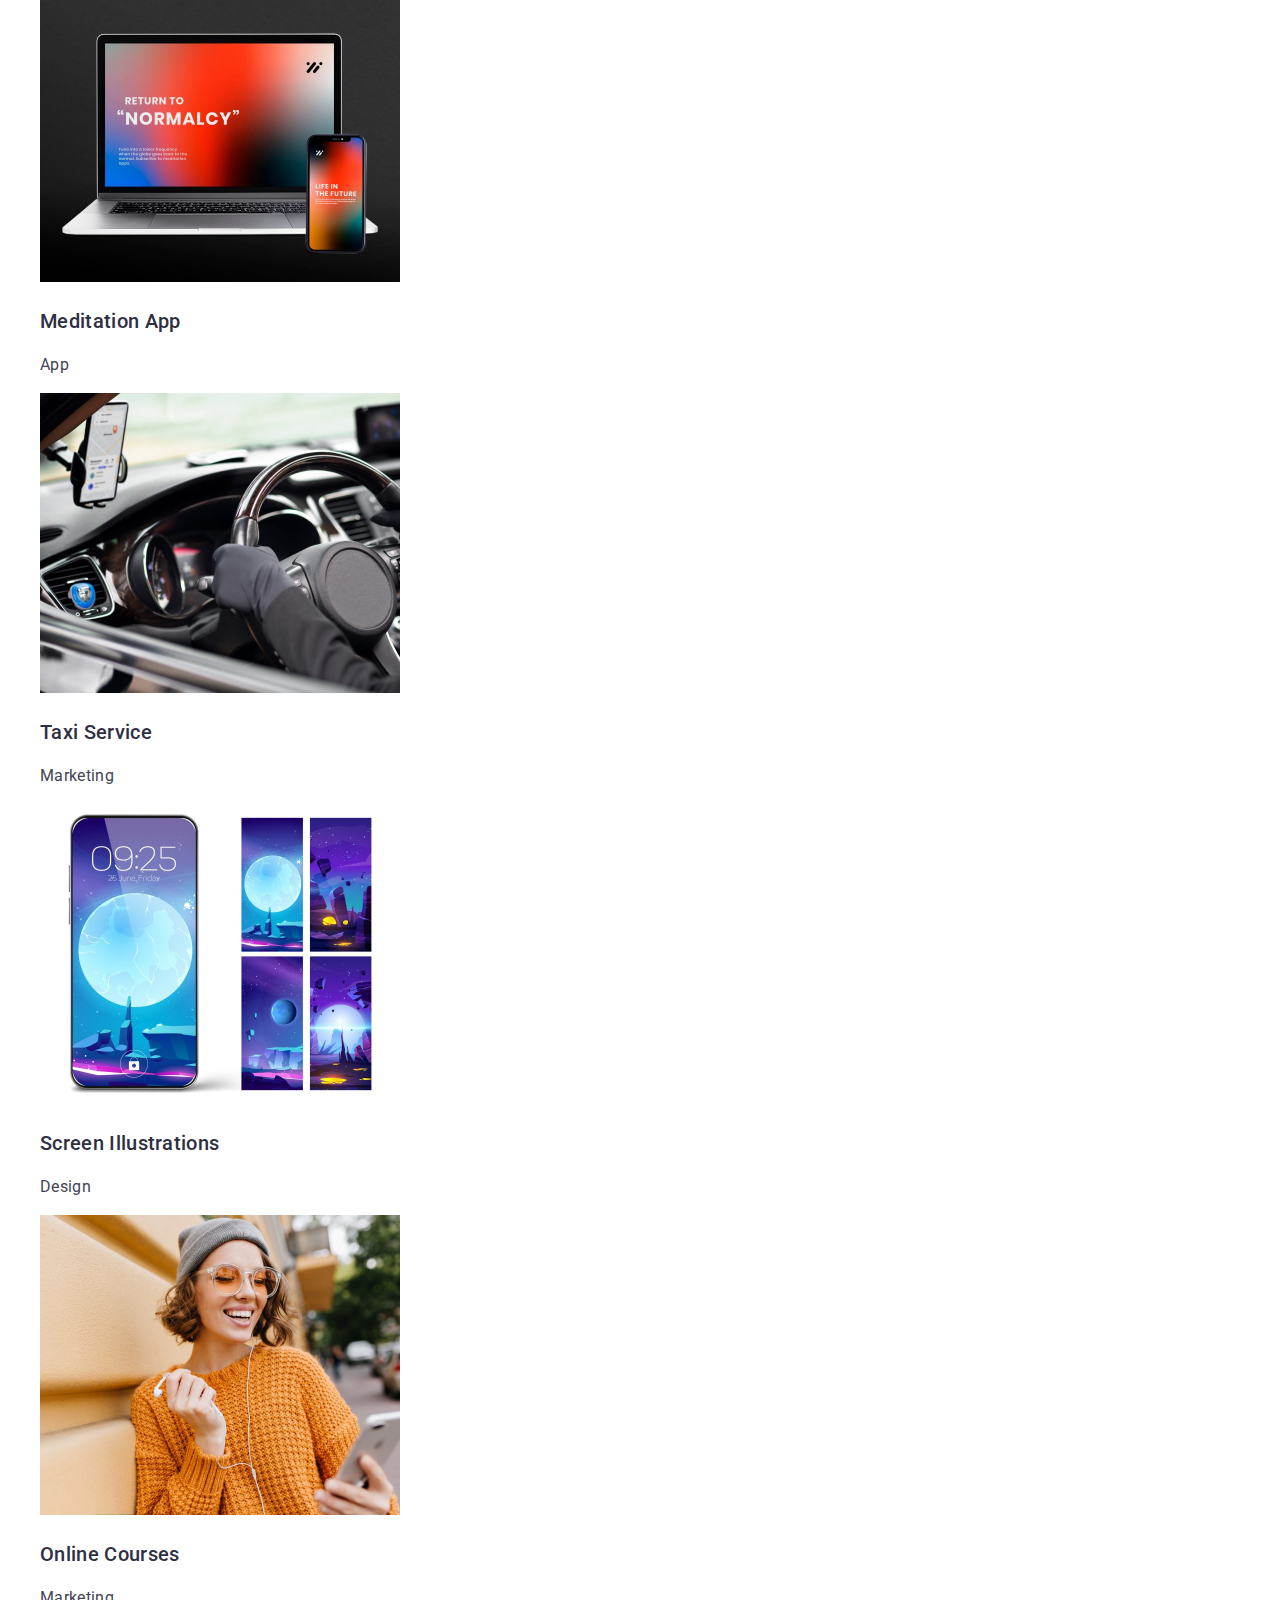
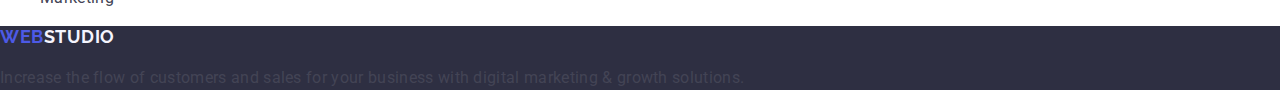
==== commit 329d900d: "links" ====
--- a/index.html
+++ b/index.html
@@ -63,7 +63,7 @@
       <ul class="nav-items">
         <li>
           <a
-            href="#studio"
+            href="./index.html"
             class="nav-link"
           >
             Studio
@@ -71,19 +71,13 @@
         </li>
 
         <li>
-          <a
-            href="#portfolio"
-            class="nav-link"
-          >
+          <a class="nav-link">
             Portfolio
           </a>
         </li>
 
         <li>
-          <a
-            href="#contacts"
-            class="nav-link"
-          >
+          <a class="nav-link">
             Contacts
           </a>
         </li>
@@ -133,7 +127,6 @@
     <section>
       <h2
         class="section-title"
-        id="studio"
         hidden
       >
         Benefits
@@ -173,10 +166,7 @@
 
     <!-- #region Our-Team -->
     <section class="team">
-      <h2
-        id="contacts"
-        class="section-title"
-      >
+      <h2 class="section-title">
         Our Team
       </h2>
 
@@ -229,10 +219,7 @@
     <!-- #endregion Our-Team -->
 
     <!-- #region Our-Portfolio -->
-    <h2
-      id="portfolio"
-      class="section-title"
-    >
+    <h2 class="section-title">
       Our Portfolio
     </h2>
     <ul>
--- a/css/styles.css
+++ b/css/styles.css
@@ -101,6 +101,7 @@
 }
 
 .logo {
+  font-family: var(--secondary-font);
   color: var(--primary-brand-cl);
   font-size: 18px;
   font-weight: var(--xl-weight);
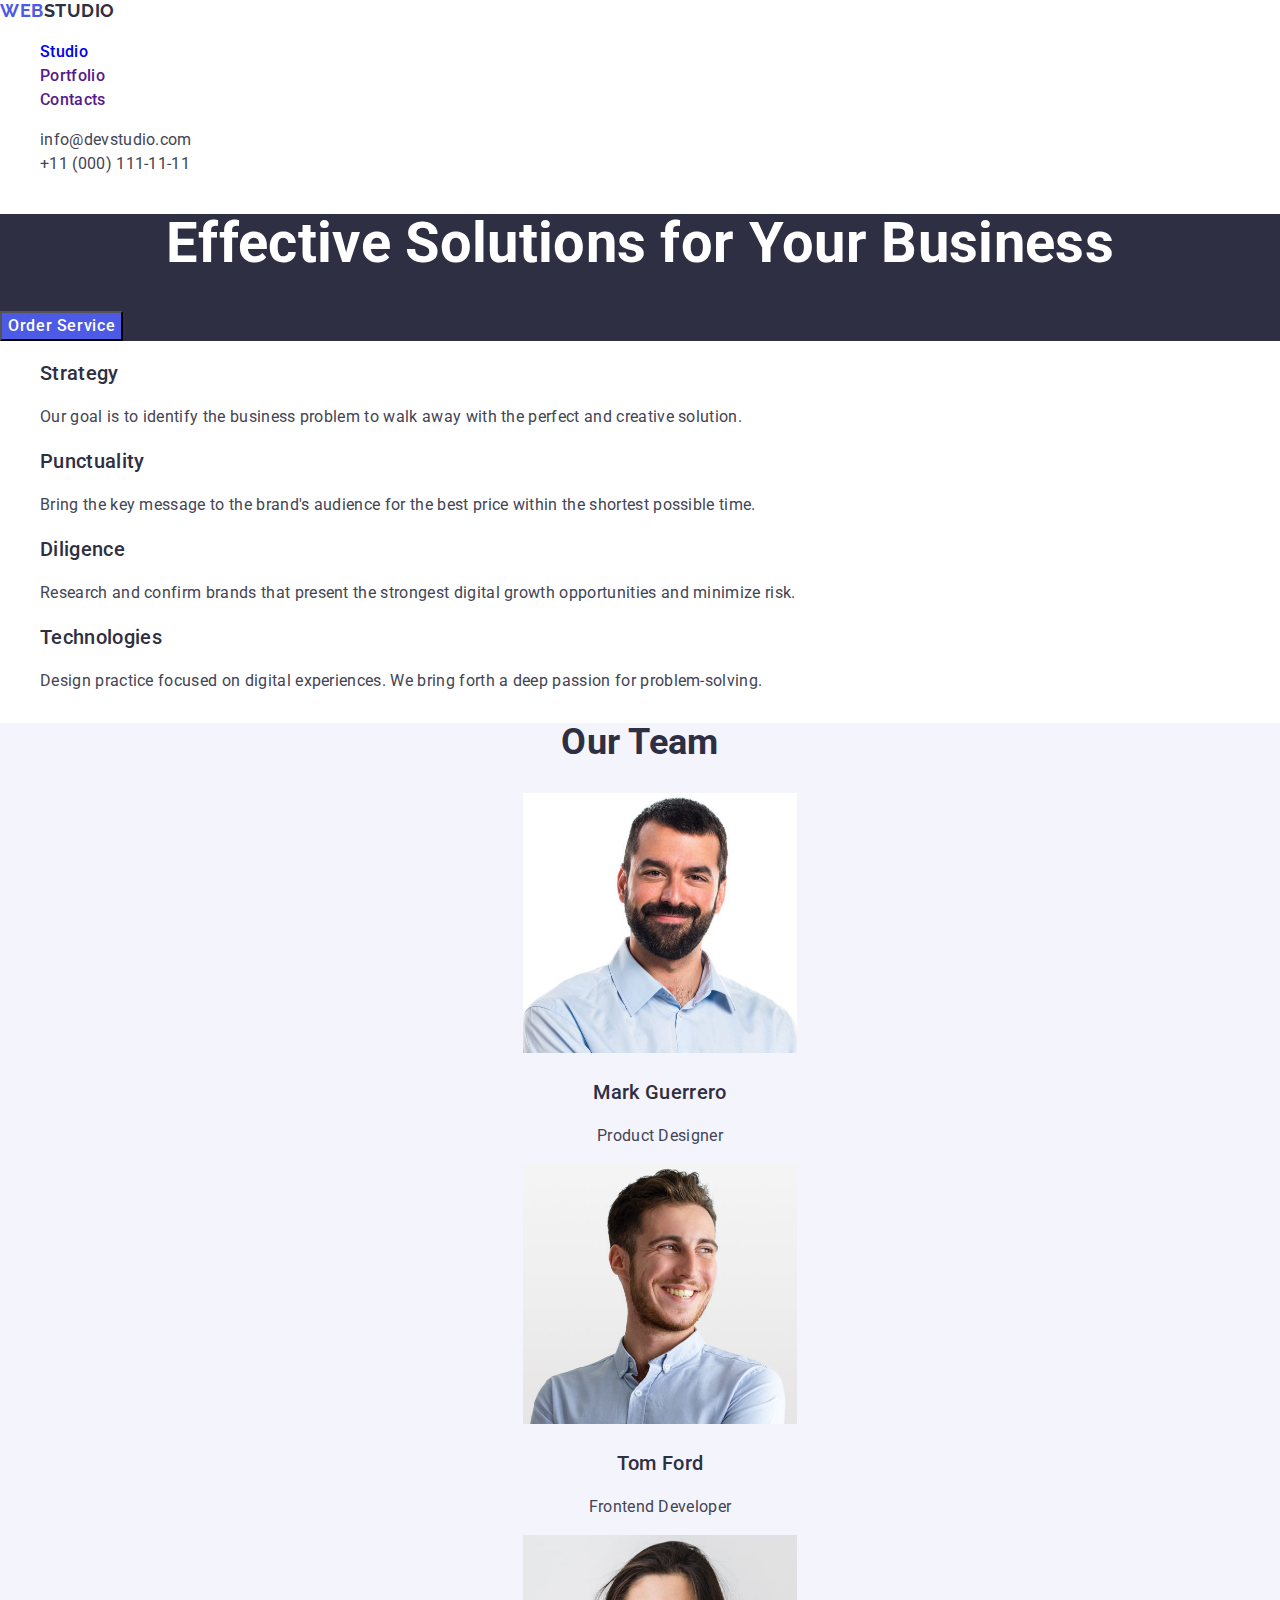
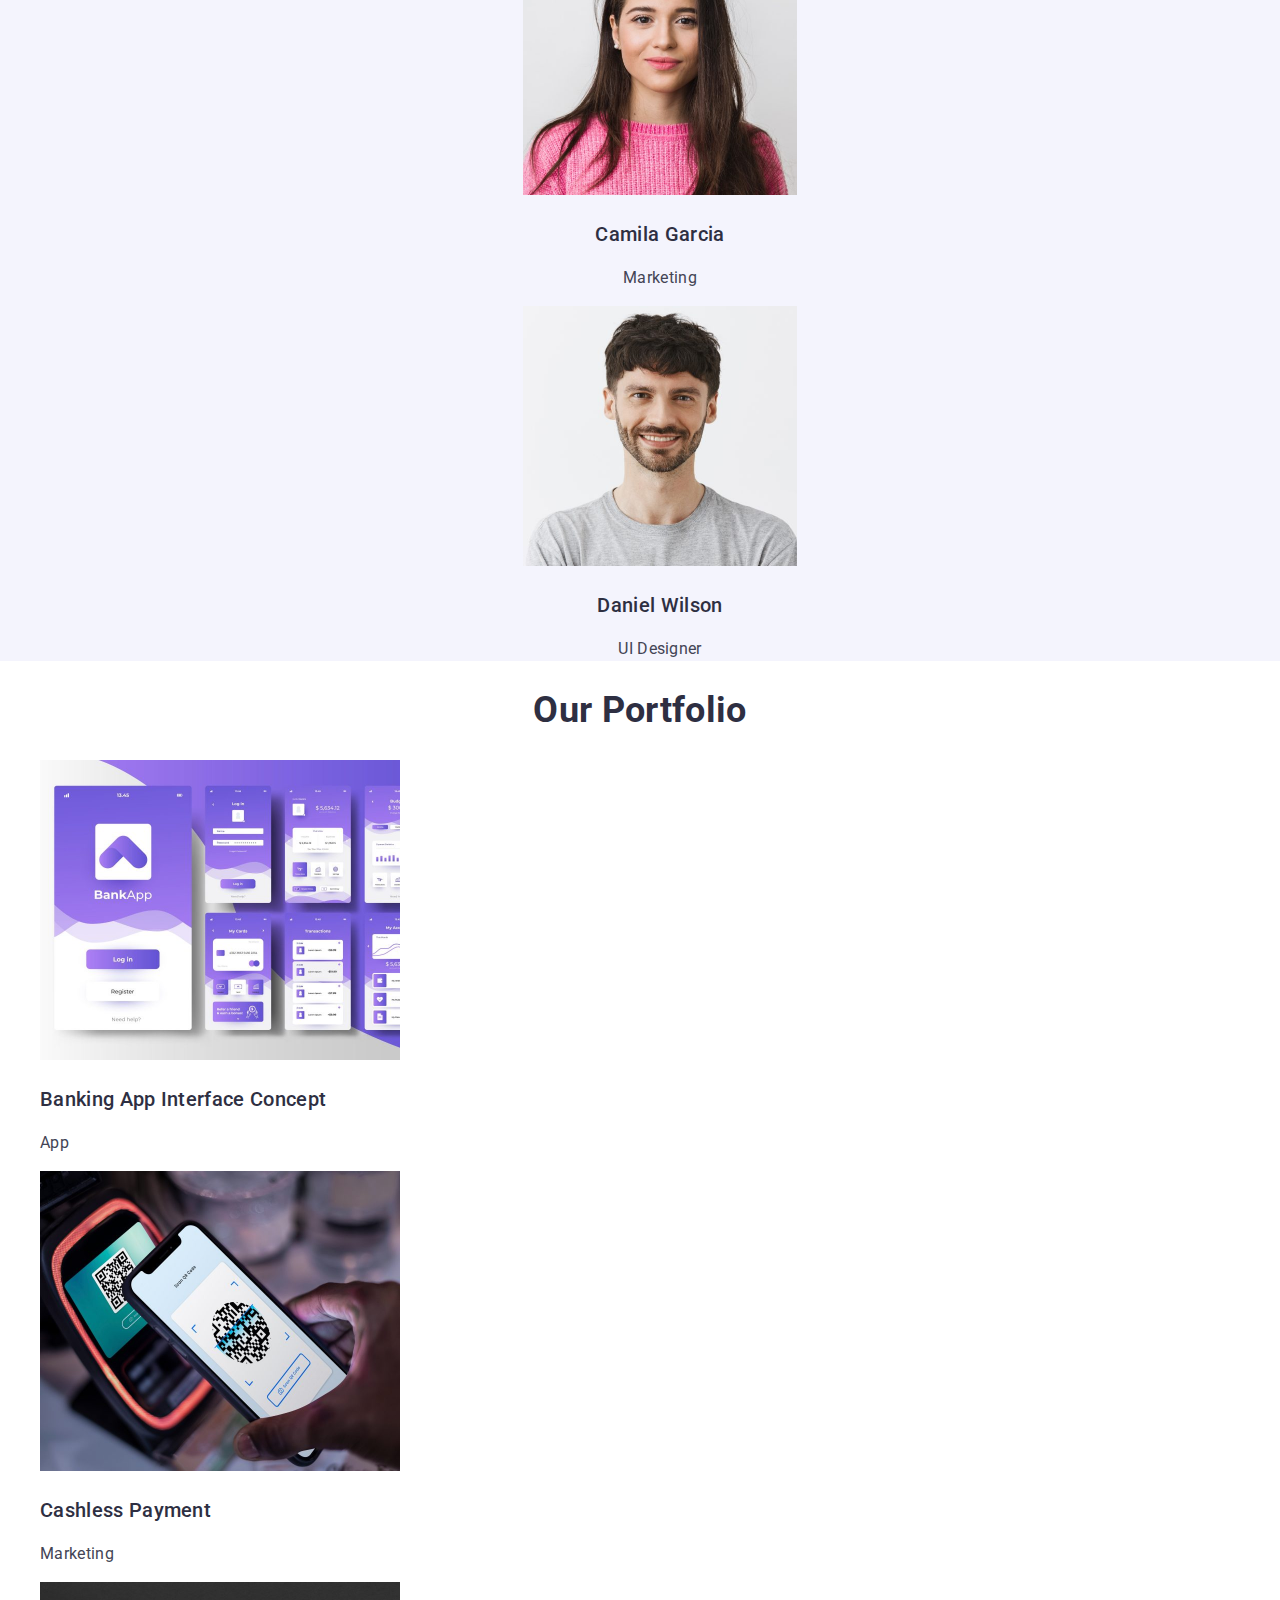
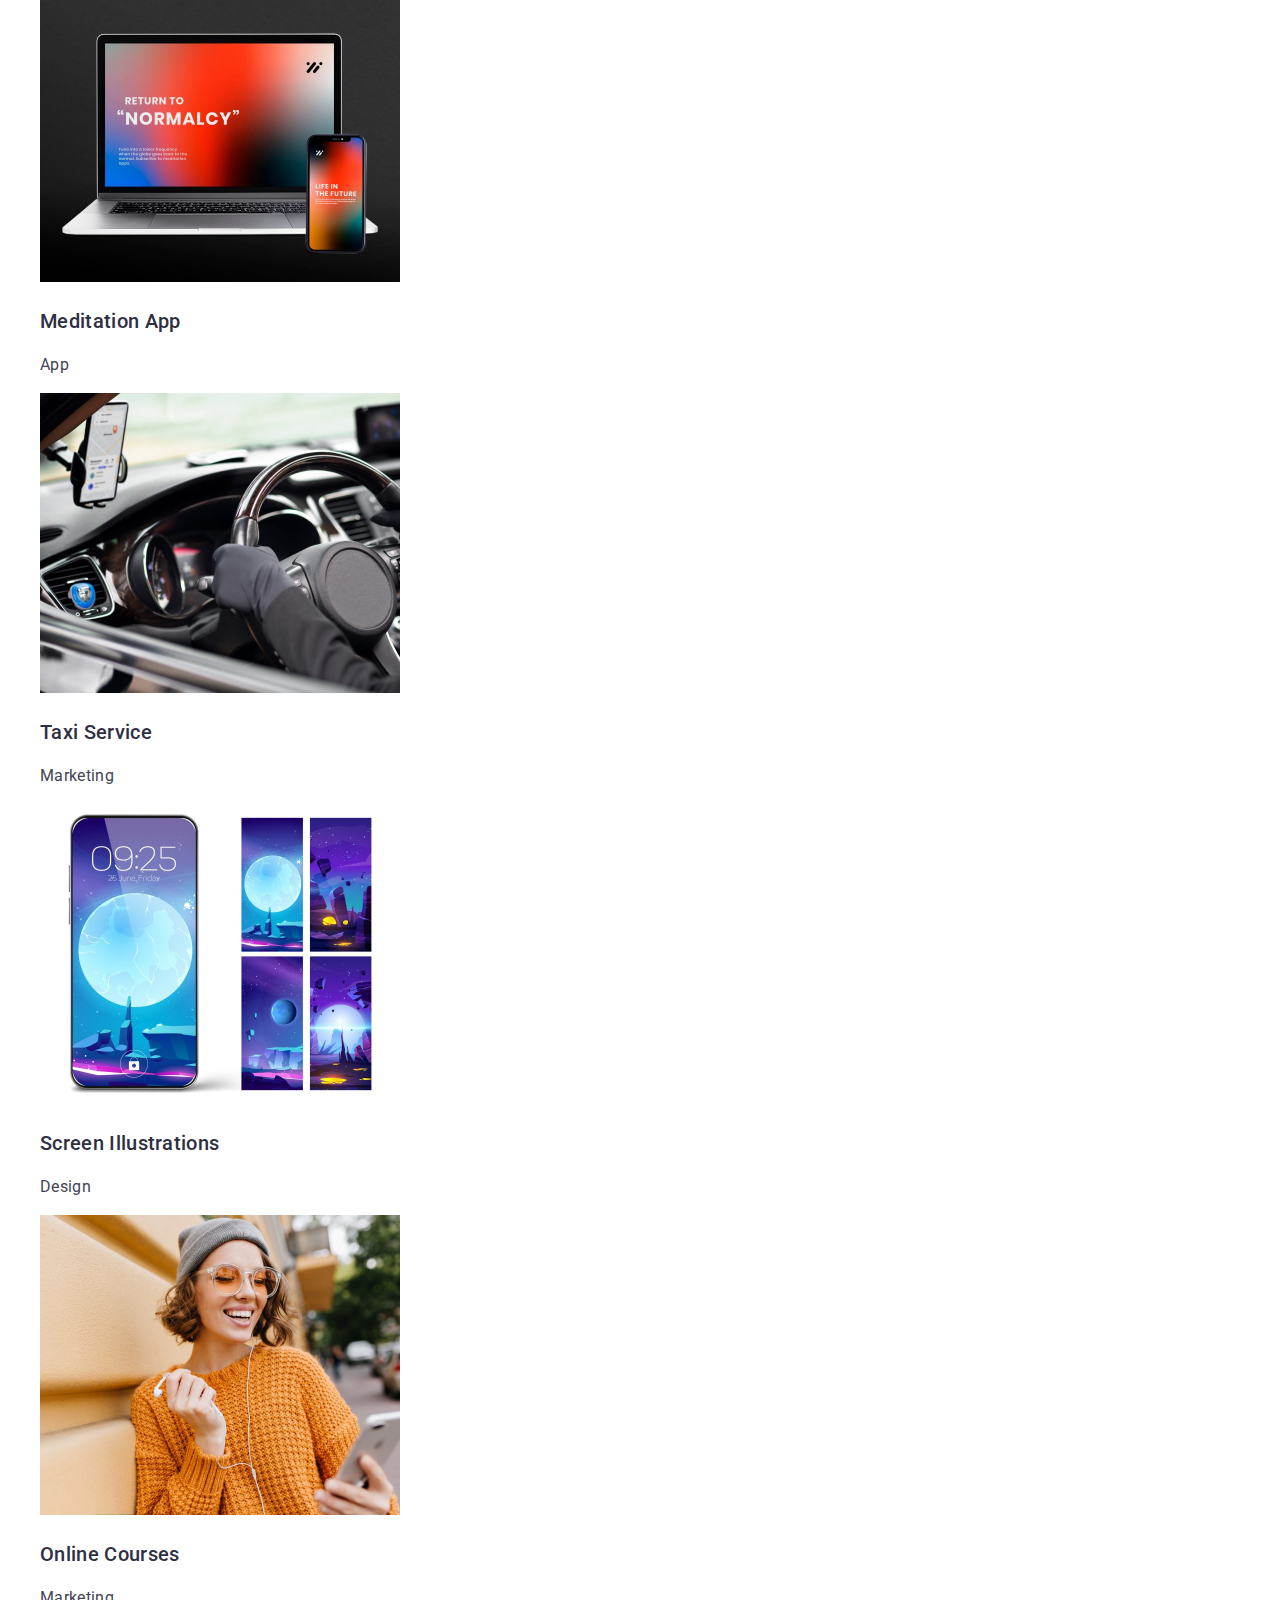
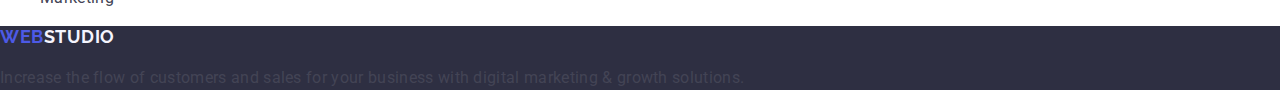
==== commit 61be2ca5: "address" ====
--- a/index.html
+++ b/index.html
@@ -71,20 +71,26 @@
         </li>
 
         <li>
-          <a class="nav-link">
+          <a
+            href=""
+            class="nav-link"
+          >
             Portfolio
           </a>
         </li>
 
         <li>
-          <a class="nav-link">
+          <a
+            href=""
+            class="nav-link"
+          >
             Contacts
           </a>
         </li>
       </ul>
     </nav>
 
-    <address>
+    <address class="address">
       <ul>
         <li>
           <a
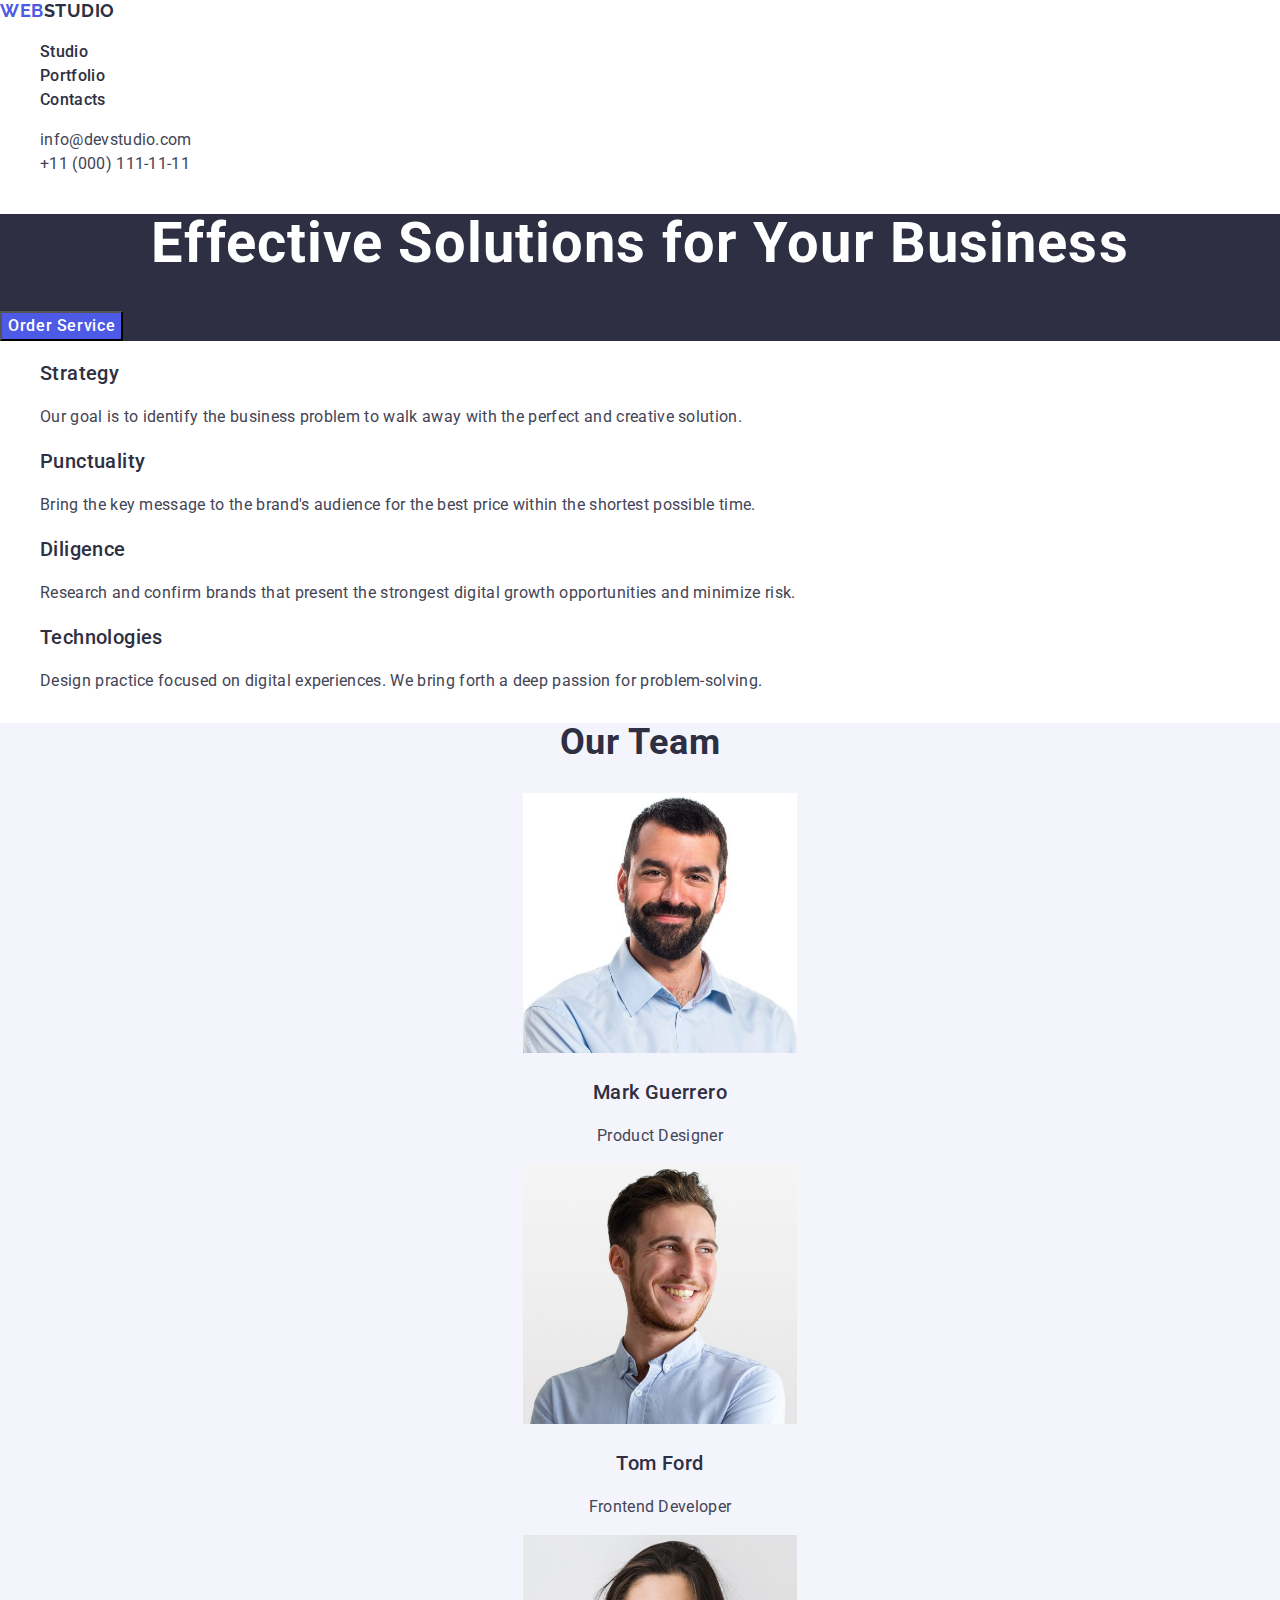
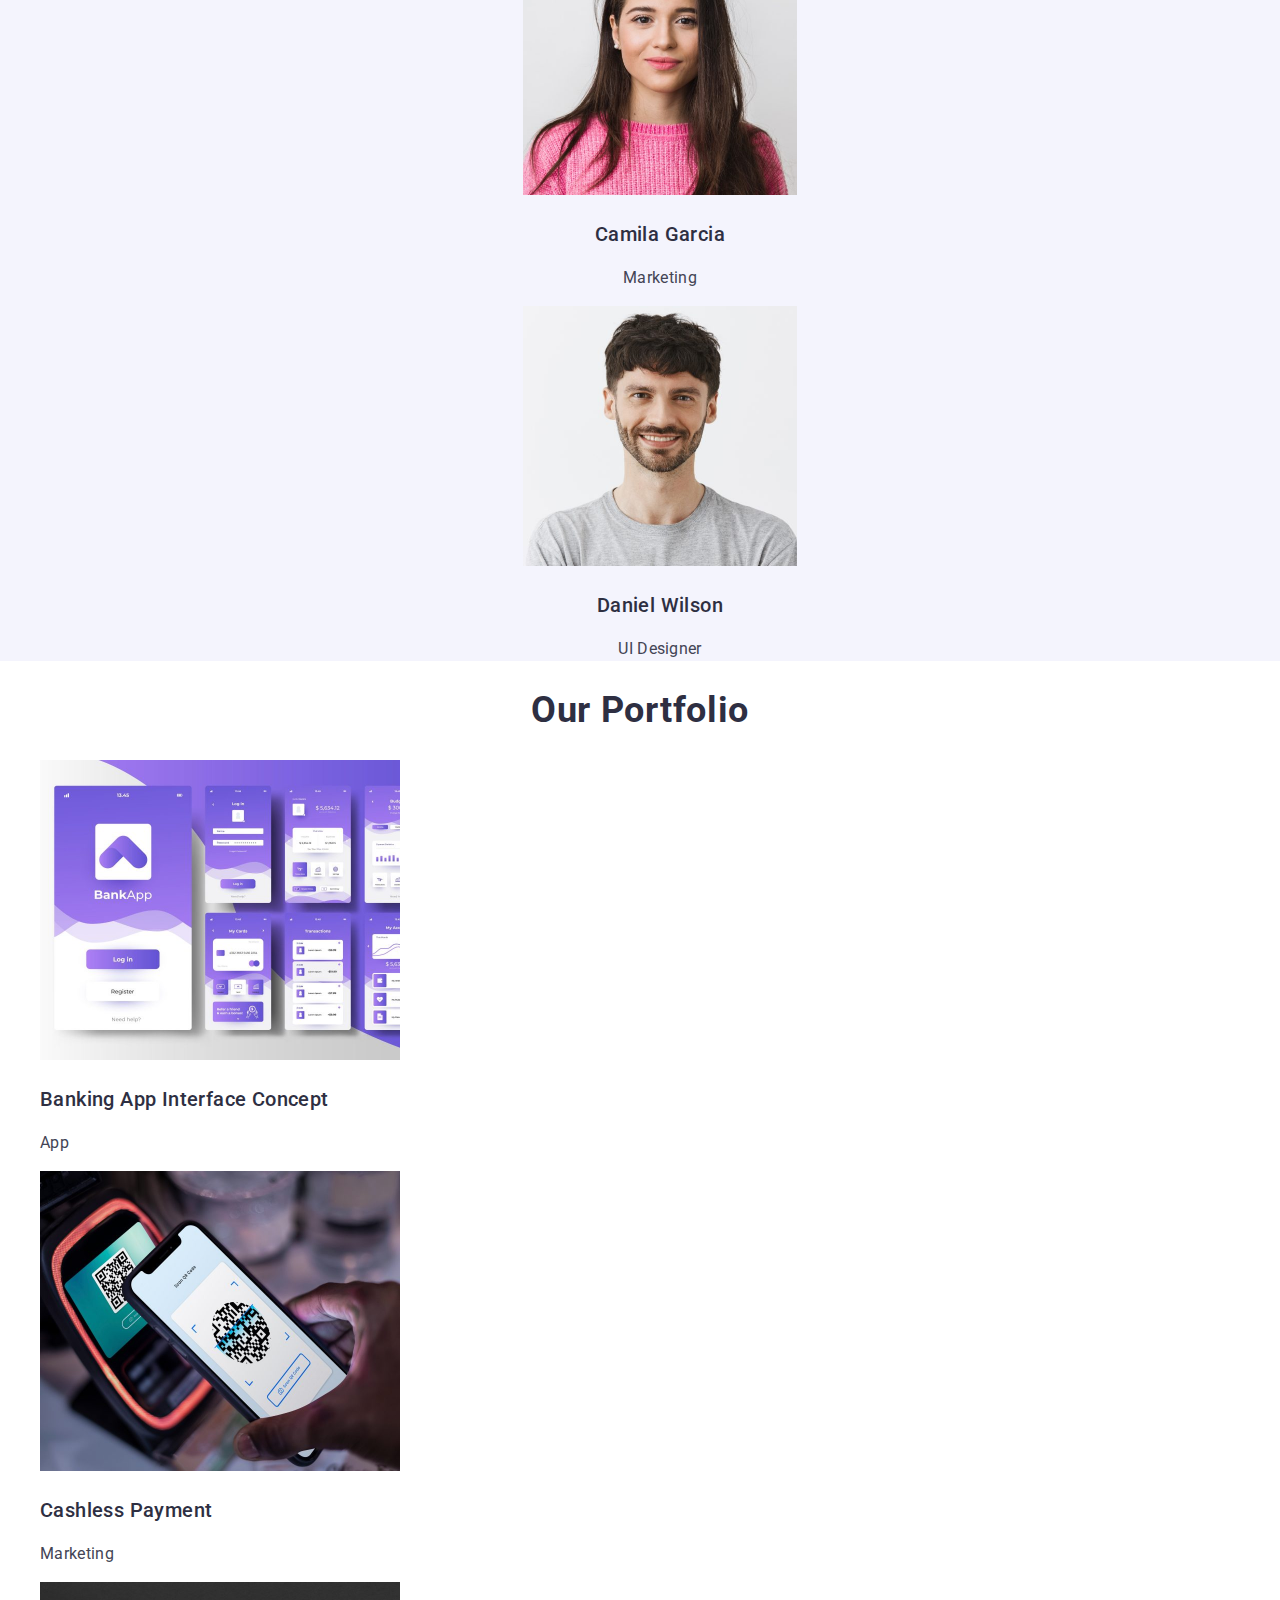
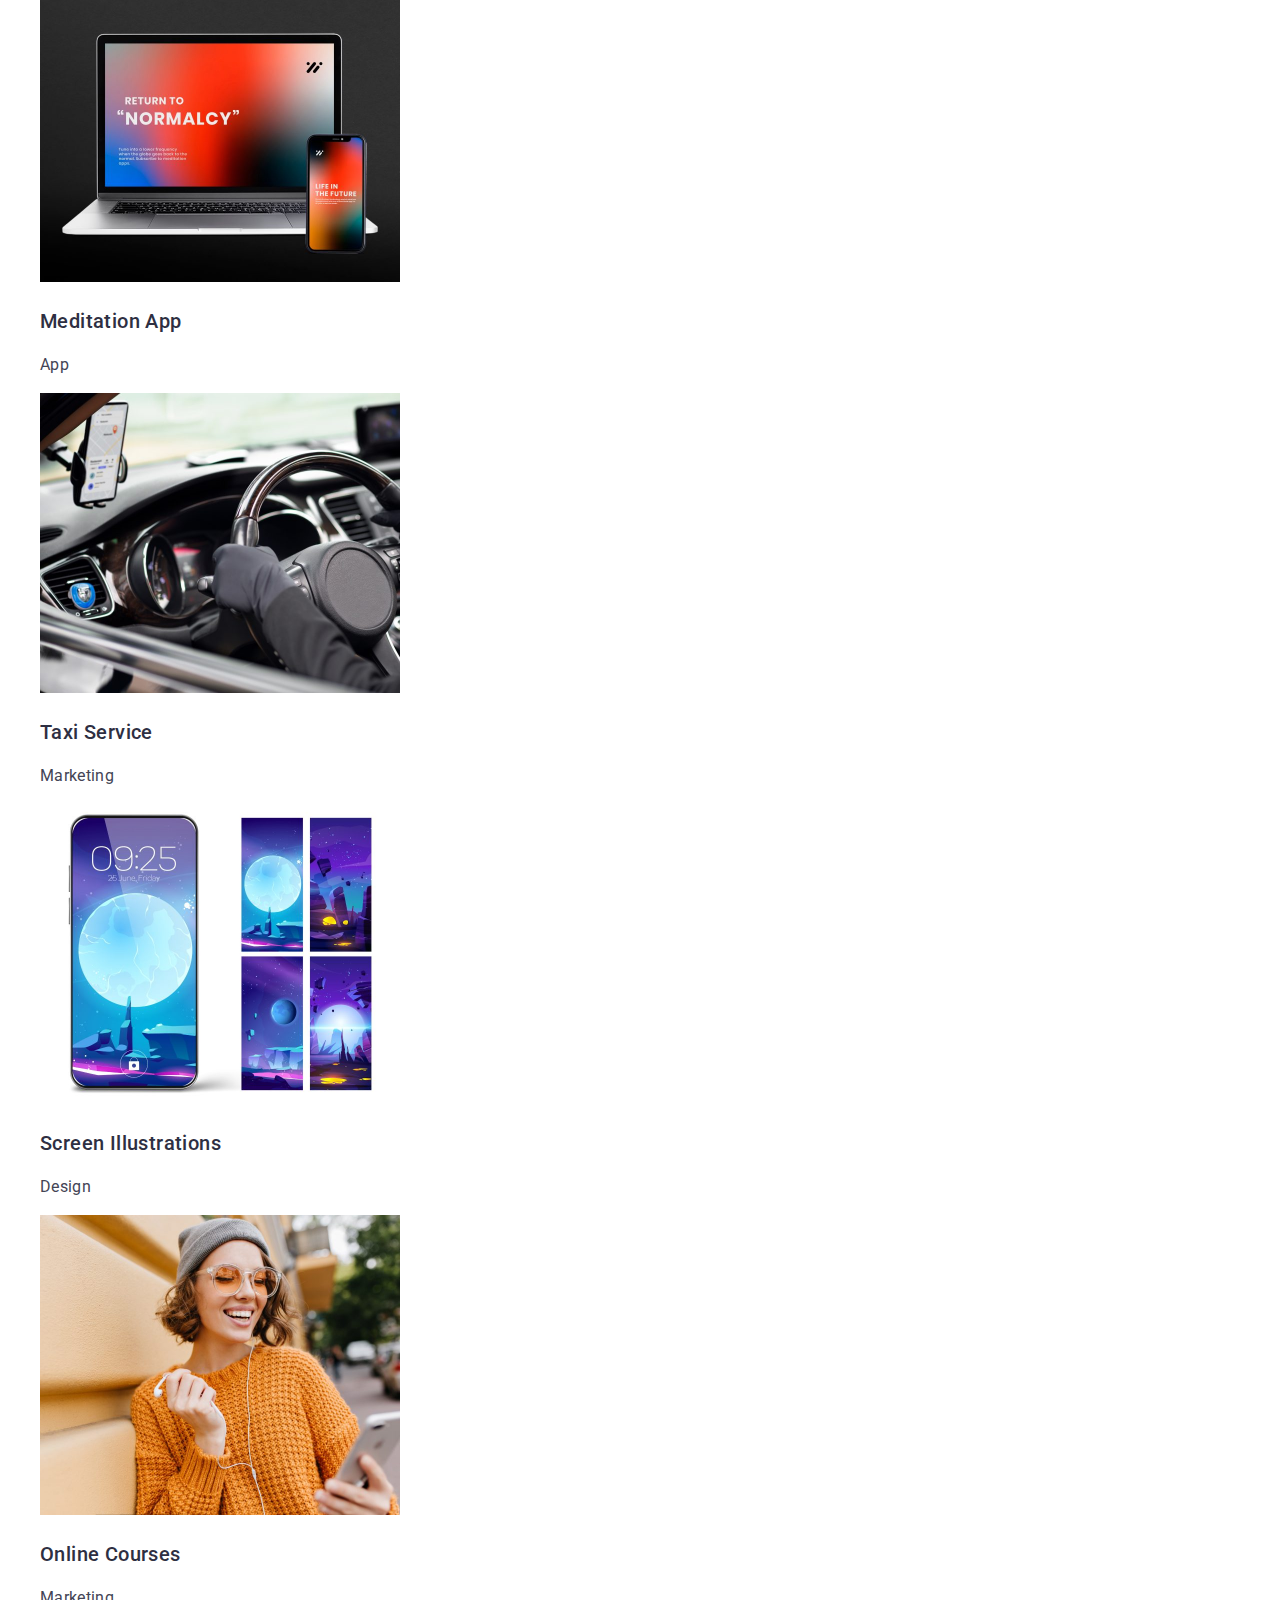
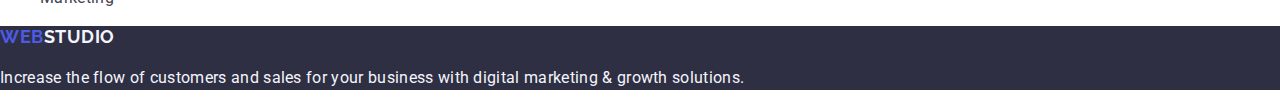
==== commit 1cefac30: "change discrepancies" ====
--- a/index.html
+++ b/index.html
@@ -177,7 +177,7 @@
       </h2>
 
       <ul>
-        <li>
+        <li class="employee-card">
           <img
             src="./images/our-team/img-1.jpg"
             alt="Team member number 1"
@@ -188,7 +188,7 @@
           <p class="text">Product Designer</p>
         </li>
 
-        <li>
+        <li class="employee-card">
           <img
             src="./images/our-team/img-2.jpg"
             alt="Team member number 2"
@@ -199,7 +199,7 @@
           <p class="text">Frontend Developer</p>
         </li>
 
-        <li>
+        <li class="employee-card">
           <img
             src="./images/our-team/img-3.jpg"
             alt="Team member number 3"
@@ -210,7 +210,7 @@
           <p class="text">Marketing</p>
         </li>
 
-        <li>
+        <li class="employee-card">
           <img
             src="./images/our-team/img-4.jpg"
             alt="Team member number 4"
@@ -225,12 +225,13 @@
     <!-- #endregion Our-Team -->
 
     <!-- #region Our-Portfolio -->
-    <h2 class="section-title">
-      Our Portfolio
-    </h2>
-    <ul>
-      <li>
-        <a href="">
+    <section>
+      <h2 class="section-title">
+        Our Portfolio
+      </h2>
+
+      <ul>
+        <li>
           <img
             src="./images/our-portfolio/img-1.jpg"
             alt="Portfolio project example number 1"
@@ -239,11 +240,9 @@
           >
           <h3 class="section-subtitle">Banking App Interface Concept</h3>
           <p class="text">App</p>
-        </a>
-      </li>
-
-      <li>
-        <a href="">
+        </li>
+
+        <li>
           <img
             src="./images/our-portfolio/img-2.jpg"
             alt="Portfolio project example number 2"
@@ -252,11 +251,9 @@
           >
           <h3 class="section-subtitle">Cashless Payment</h3>
           <p class="text">Marketing</p>
-        </a>
-      </li>
-
-      <li>
-        <a href="">
+        </li>
+
+        <li>
           <img
             src="./images/our-portfolio/img-3.jpg"
             alt="Portfolio project example number 3"
@@ -265,11 +262,9 @@
           >
           <h3 class="section-subtitle">Meditation App</h3>
           <p class="text">App</p>
-        </a>
-      </li>
-
-      <li>
-        <a href="">
+        </li>
+
+        <li>
           <img
             src="./images/our-portfolio/img-4.jpg"
             alt="Portfolio project example number 4"
@@ -278,11 +273,9 @@
           >
           <h3 class="section-subtitle">Taxi Service</h3>
           <p class="text">Marketing</p>
-        </a>
-      </li>
-
-      <li>
-        <a href="">
+        </li>
+
+        <li>
           <img
             src="./images/our-portfolio/img-5.jpg"
             alt="Portfolio project example number 5"
@@ -291,11 +284,9 @@
           >
           <h3 class="section-subtitle">Screen Illustrations</h3>
           <p class="text">Design</p>
-        </a>
-      </li>
-
-      <li>
-        <a href="">
+        </li>
+
+        <li>
           <img
             src="./images/our-portfolio/img-6.jpg"
             alt="Portfolio project example number 6"
@@ -304,9 +295,9 @@
           >
           <h3 class="section-subtitle">Online Courses</h3>
           <p class="text">Marketing</p>
-        </a>
-      </li>
-    </ul>
+        </li>
+      </ul>
+    </section>
     <!-- #endregion Our-Portfolio -->
   </main>
   <!-- #nedregion Main -->
@@ -320,7 +311,7 @@
       Web<span class="logo-footer-accent">Studio</span>
     </a>
 
-    <p class="text .footer-text">
+    <p class="footer-text">
       Increase the flow of customers and sales for your business with digital marketing & growth solutions.
     </p>
   </footer>
--- a/css/styles.css
+++ b/css/styles.css
@@ -62,6 +62,7 @@
 /* #region Common-Styles */
 .page-title {
   font-weight: var(--xl-weight);
+  letter-spacing: 0.02em;
   font-size: 56px;
   line-height: 1.07;
   text-align: center;
@@ -83,14 +84,17 @@
 
 .section-title {
   font-weight: var(--xl-weight);
+  letter-spacing: 0.02em;
   font-size: 36px;
   line-height: 1.11;
   text-align: center;
   color: var(--dark-cl);
+  text-transform: capitalize;
 }
 
 .section-subtitle {
   font-weight: var(--lg-weight);
+  letter-spacing: 0.02em;
   font-size: 20px;
   line-height: 1.2;
   color: var(--dark-cl);
@@ -118,6 +122,9 @@
 
 .nav-items {
   font-weight: var(--lg-weight);
+}
+
+.nav-link {
   color: var(--dark-cl);
 }
 
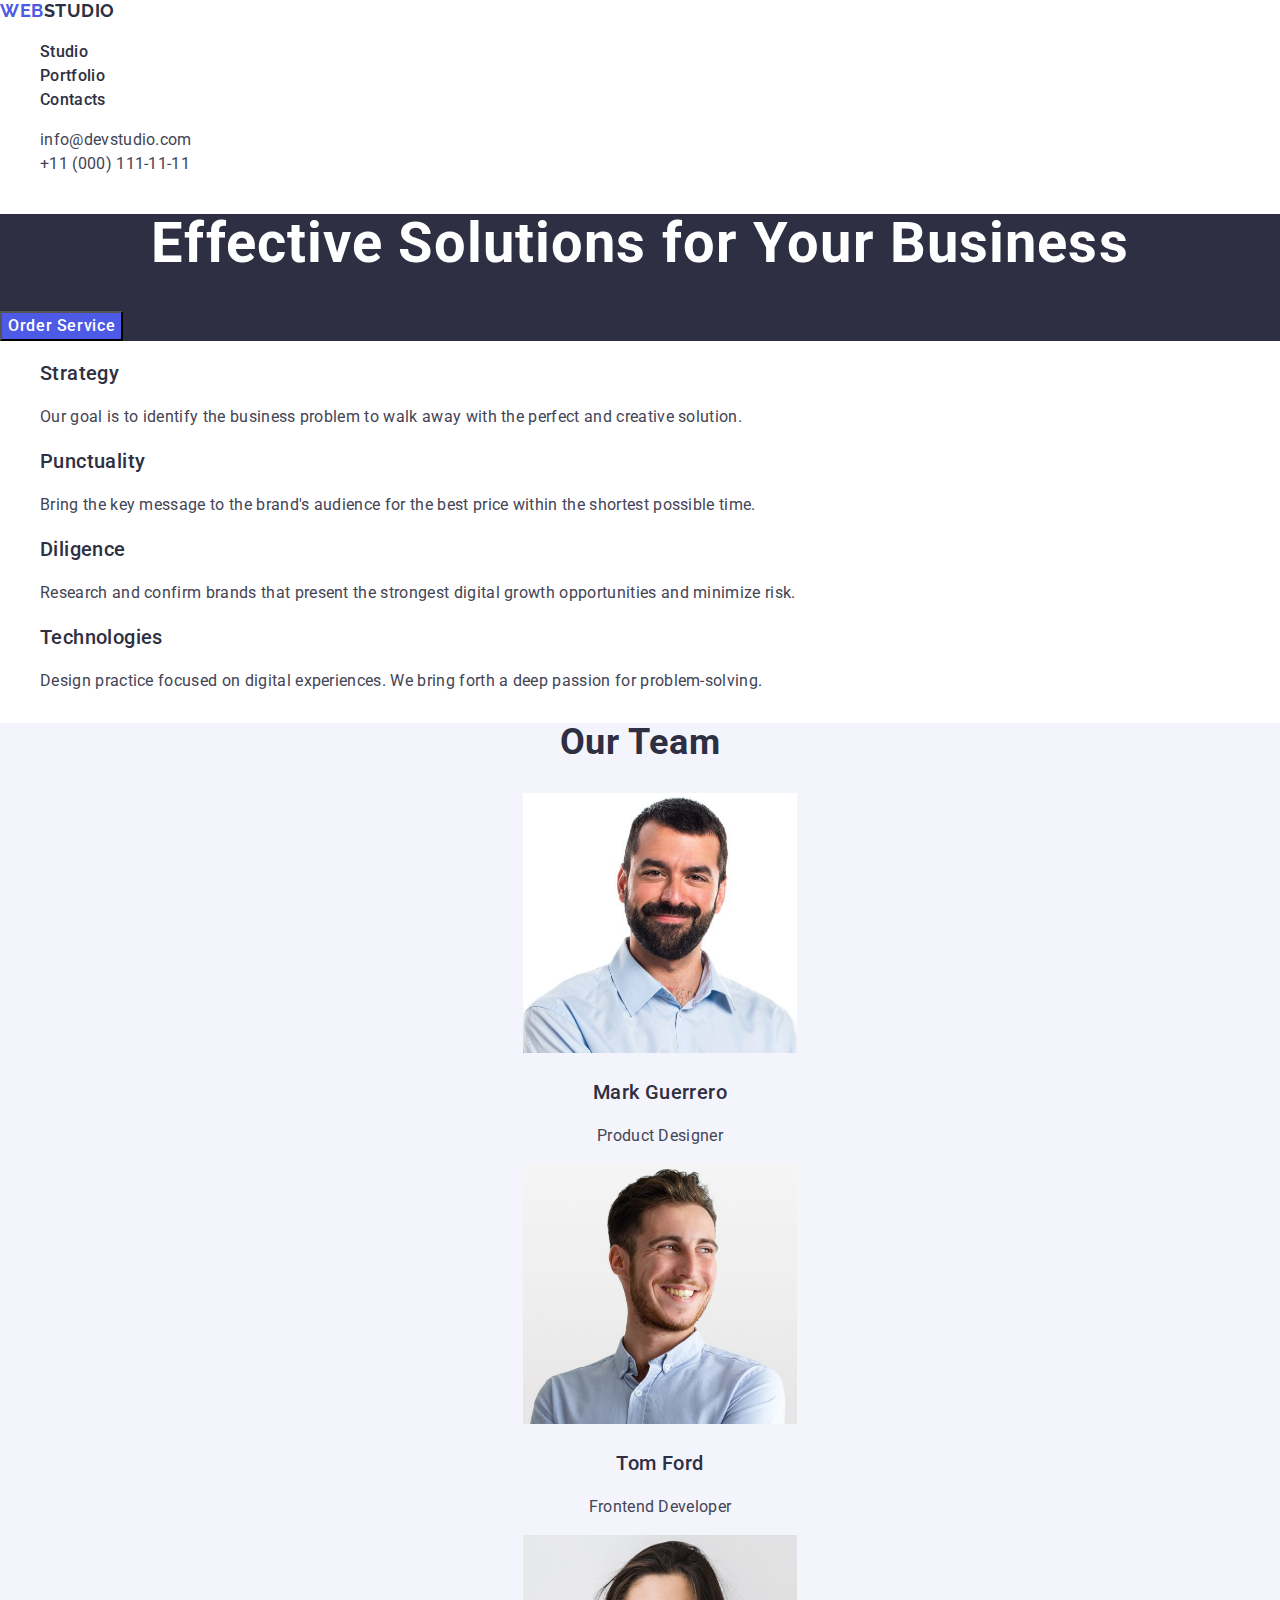
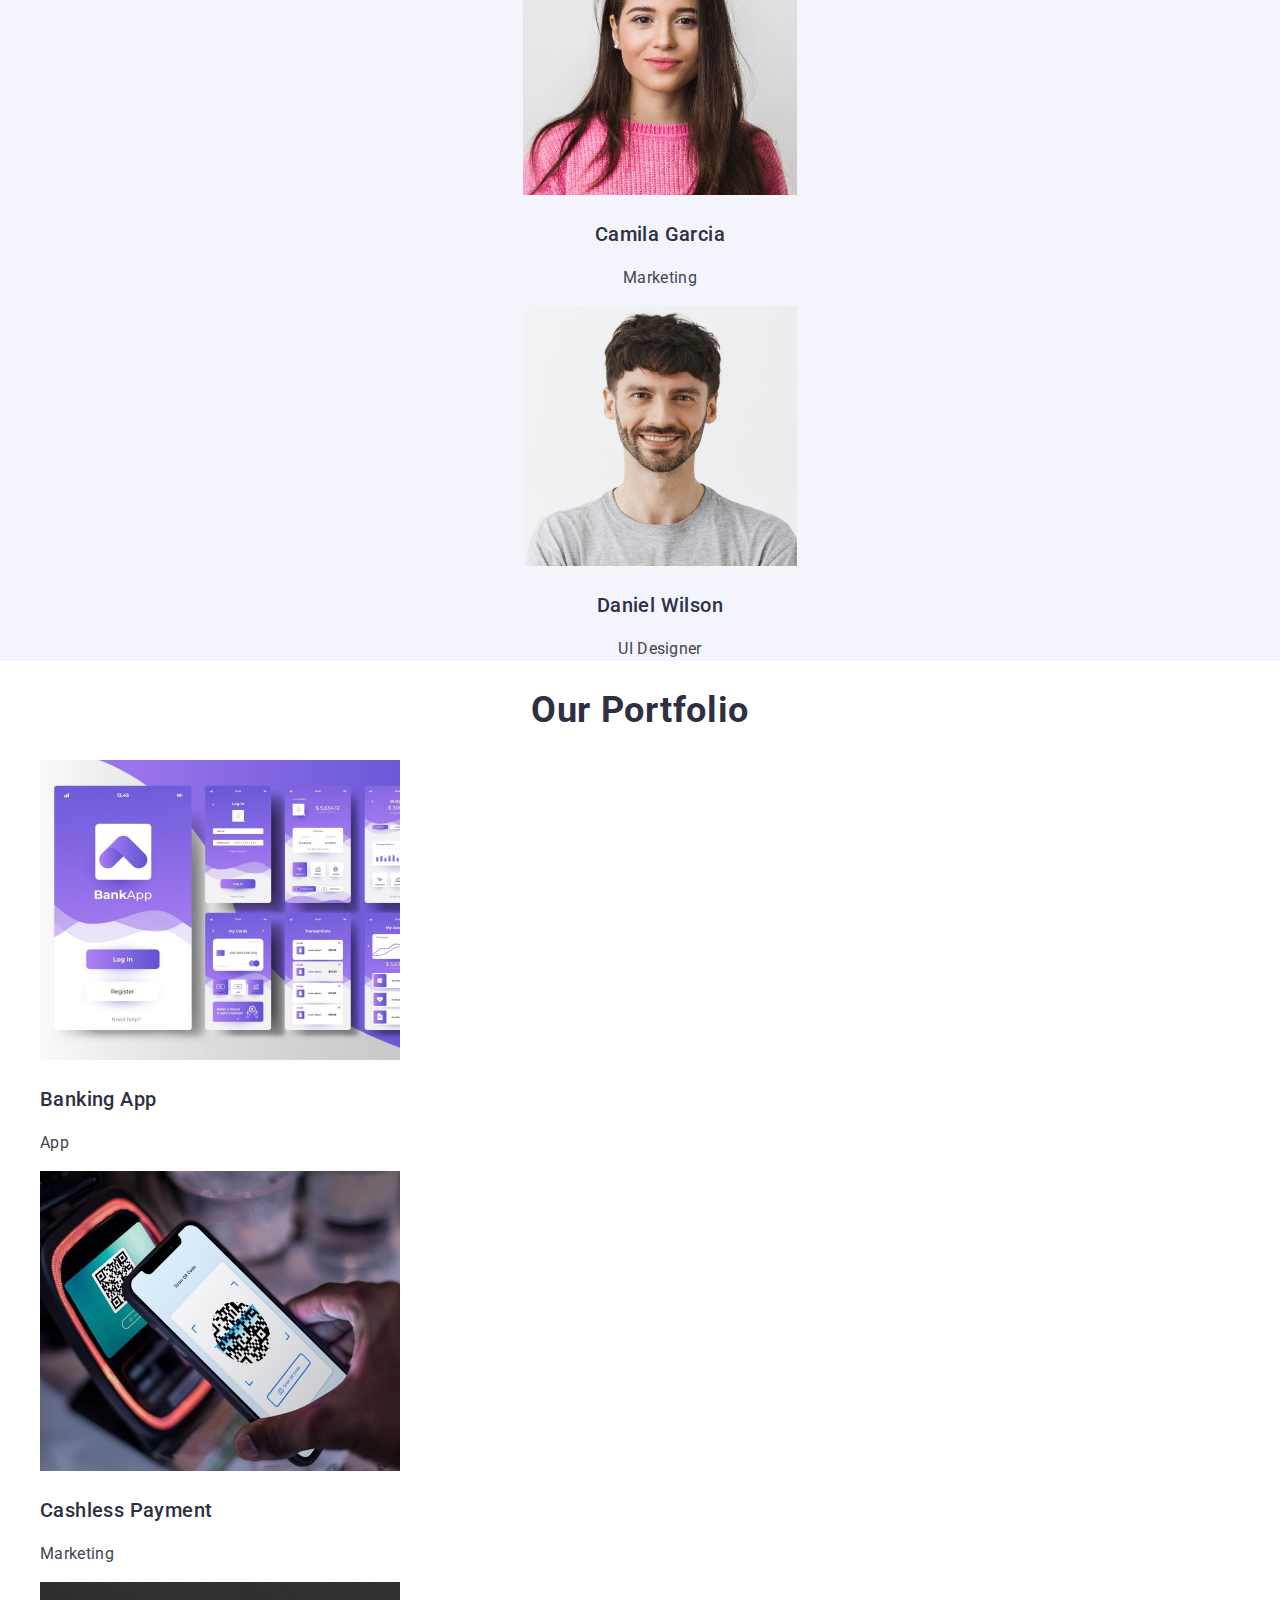
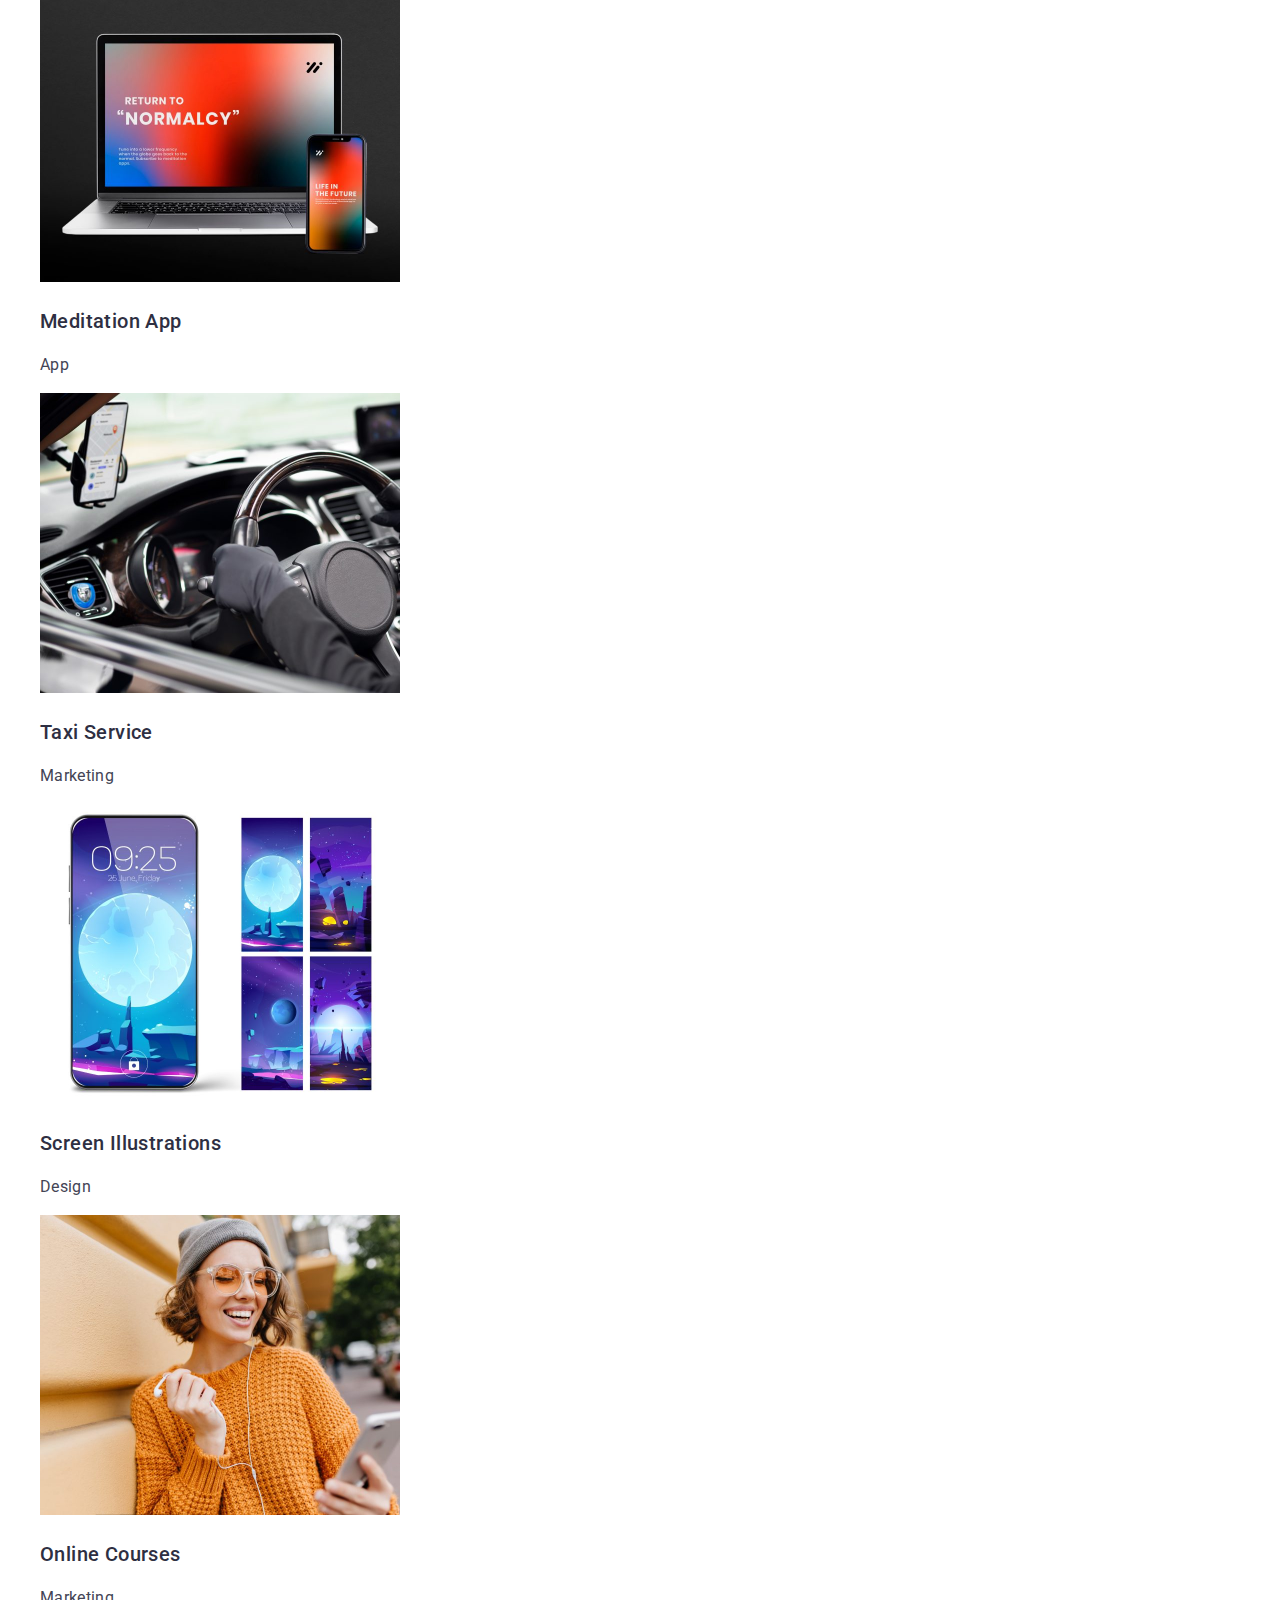
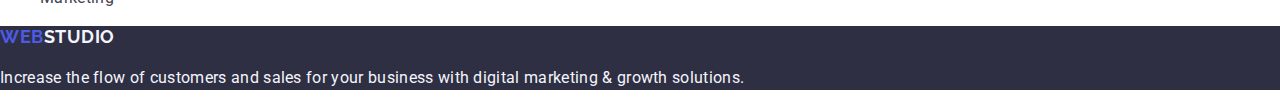
==== commit 6afde275: "last one" ====
--- a/index.html
+++ b/index.html
@@ -238,7 +238,7 @@
             width="360"
             height="300"
           >
-          <h3 class="section-subtitle">Banking App Interface Concept</h3>
+          <h3 class="section-subtitle">Banking App</h3>
           <p class="text">App</p>
         </li>
 
